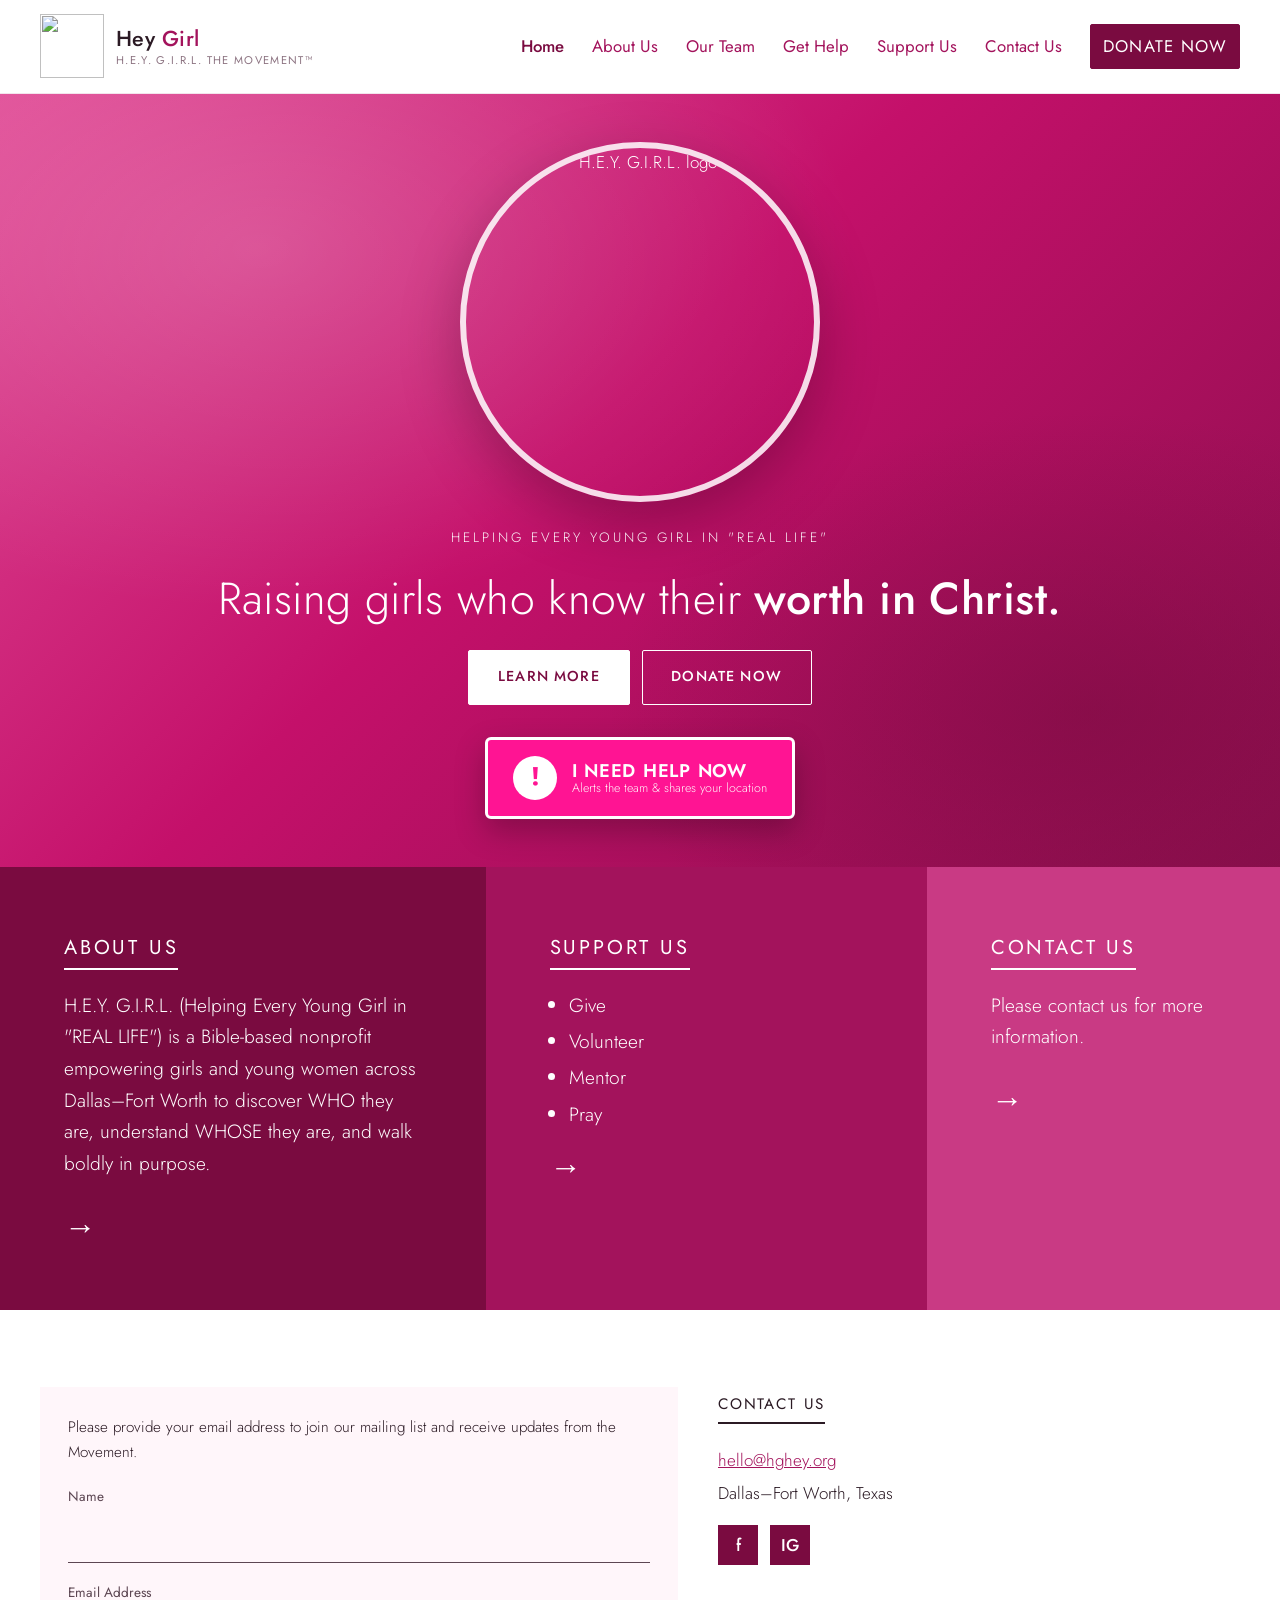
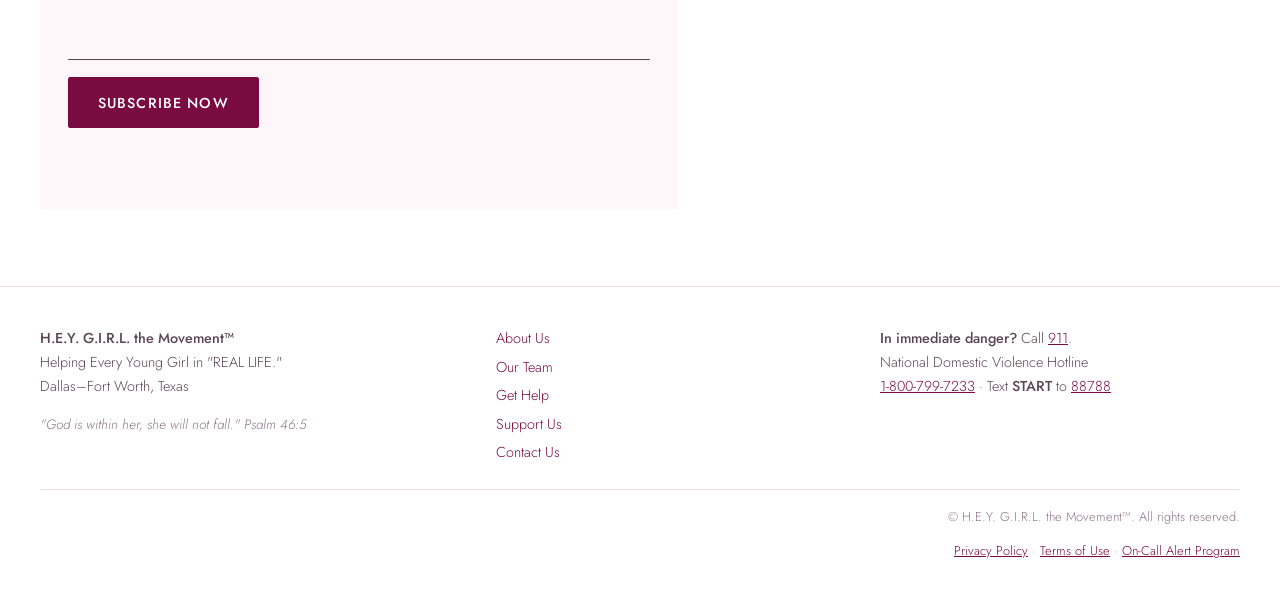
==== index.html @ 1fd0060d "Add Privacy, Terms, and On-Call Alert Program pages for 10DLC compliance Telnyx compliance rejected " ====
<!DOCTYPE html>
<html lang="en">
<head>
  <meta charset="UTF-8">
  <meta name="viewport" content="width=device-width, initial-scale=1.0">
  <title>Hey Girl | H.E.Y. G.I.R.L. the Movement | Dallas–Fort Worth, TX</title>
  <meta name="description" content="Helping Every Young Girl in REAL LIFE. A Bible-based nonprofit empowering girls and young women across Dallas–Fort Worth through faith-based mentorship.">
  <link rel="canonical" href="https://hghey.org">
  <meta name="theme-color" content="#a3135c">
  <meta property="og:type" content="website">
  <meta property="og:title" content="Hey Girl | H.E.Y. G.I.R.L. the Movement | Dallas–Fort Worth, TX">
  <meta property="og:description" content="Helping Every Young Girl in REAL LIFE. A Bible-based nonprofit empowering girls and young women across Dallas–Fort Worth through faith-based mentorship.">
  <meta property="og:url" content="https://hghey.org">
  <meta property="og:image" content="https://hghey.org/assets/img/og-image.jpg">
  <link rel="manifest" href="/manifest.webmanifest">
  <meta name="apple-mobile-web-app-capable" content="yes">
  <meta name="apple-mobile-web-app-status-bar-style" content="default">
  <meta name="apple-mobile-web-app-title" content="Hey Girl">
  <meta name="mobile-web-app-capable" content="yes">
  <link rel="icon" href="/assets/img/favicon.svg" type="image/svg+xml">
  <link rel="icon" href="/assets/img/favicon.png" type="image/png" sizes="64x64">
  <link rel="apple-touch-icon" href="/assets/img/apple-touch-icon.png">
  <link rel="preconnect" href="https://fonts.googleapis.com">
  <link rel="preconnect" href="https://fonts.gstatic.com" crossorigin>
  <link href="https://fonts.googleapis.com/css2?family=Jost:wght@300;400;500;600&display=swap" rel="stylesheet">
  <link rel="stylesheet" href="/assets/css/styles.css?v=9b85350">
</head>
<body>
  <a class="skip-link" href="#main">Skip to main content</a>

  <header class="site-header">
    <div class="container site-header__inner">
      <a href="/" class="brand" aria-label="Hey Girl home">
        <img src="/assets/img/logo-sm.jpg" alt="" class="brand__logo" width="64" height="64">
        <span class="brand__name">Hey <em>Girl</em><span class="brand__sub">H.E.Y. G.I.R.L. the Movement&trade;</span></span>
      </a>
      <button class="nav-toggle" type="button" aria-expanded="false" aria-controls="site-nav" aria-label="Open menu">
        <span></span><span></span><span></span>
      </button>
      <nav id="site-nav" class="site-nav" aria-label="Primary">
        <ul>
          <li><a href="/" aria-current="page">Home</a></li>
          <li><a href="/about">About Us</a></li>
          <li><a href="/team">Our Team</a></li>
          <li><a href="/get-help">Get Help</a></li>
          <li><a href="/support">Support Us</a></li>
          <li><a href="/contact">Contact Us</a></li>
          <li><a href="/support#donate" class="btn btn--primary">Donate Now</a></li>
        </ul>
      </nav>
    </div>
  </header>

  <main id="main">

    <!-- HERO. To use a group photo: add class "hero--photo" and style="--hero-img:url('/assets/img/hero.jpg')" -->
    <section class="hero">
      <div class="container hero__inner">
        <img class="hero__logo" src="/assets/img/logo.jpg" alt="H.E.Y. G.I.R.L. logo" width="1000" height="1000" fetchpriority="high">
        <p class="hero__tag">Helping Every Young Girl in "Real Life"</p>
        <h1>Raising girls who know their <strong>worth in Christ.</strong></h1>
        <div class="hero__actions">
          <a href="/about" class="btn btn--light">Learn More</a>
          <a href="/support#donate" class="btn btn--outline btn--outline-light">Donate Now</a>
        </div>
        <button id="panic-btn" class="panic-btn" type="button">
          <span class="panic-btn__icon" aria-hidden="true">!</span>
          <span class="panic-btn__text">I Need Help Now<small>Alerts the team &amp; shares your location</small></span>
        </button>
      </div>
    </section>

    <!-- THREE-COLUMN BAND -->
    <section class="tri" aria-label="Overview">
      <div class="tri__col">
        <a class="label" href="/about">About Us</a>
        <p>H.E.Y. G.I.R.L. (Helping Every Young Girl in "REAL LIFE") is a Bible-based nonprofit empowering girls and young women across Dallas&ndash;Fort Worth to discover WHO they are, understand WHOSE they are, and walk boldly in purpose.</p>
        <a class="arrow" href="/about" aria-label="Read about us">&rarr;</a>
      </div>
      <div class="tri__col">
        <a class="label" href="/support">Support Us</a>
        <ul>
          <li>Give</li>
          <li>Volunteer</li>
          <li>Mentor</li>
          <li>Pray</li>
        </ul>
        <a class="arrow" href="/support" aria-label="Ways to support">&rarr;</a>
      </div>
      <div class="tri__col">
        <a class="label" href="/contact">Contact Us</a>
        <p>Please contact us for more information.</p>
        <a class="arrow" href="/contact" aria-label="Contact us">&rarr;</a>
      </div>
    </section>

    <!-- NEWSLETTER + CONTACT -->
    <section class="section">
      <div class="container newsletter">
        <!-- TODO: wire to Mailchimp / Formspree -->
        <form class="news-form" id="newsletter-form" action="#" method="post" novalidate>
          <p>Please provide your email address to join our mailing list and receive updates from the Movement.</p>
          <div class="field"><label for="nl-name">Name</label><input id="nl-name" name="name" type="text" autocomplete="off" required></div>
          <div class="field"><label for="nl-email">Email Address</label><input id="nl-email" name="email" type="email" autocomplete="off" required></div>
          <button class="btn btn--primary" type="submit">Subscribe Now</button>
          <p class="form-status" role="status" aria-live="polite"></p>
        </form>
        <address class="contact-block">
          <span class="label">Contact Us</span><br>
          <a href="mailto:hello@hghey.org">hello@hghey.org</a><br>
          <!-- TODO: PO Box -->
          Dallas&ndash;Fort Worth, Texas
          <div class="social">
            <!-- TODO: real social links -->
            <a href="#" aria-label="Facebook">f</a>
            <a href="#" aria-label="Instagram">IG</a>
          </div>
        </address>
      </div>
    </section>

    <!-- PANIC MODAL -->
    <div id="panic-modal" class="panic-modal" role="dialog" aria-modal="true" aria-labelledby="panic-title" hidden>
      <div class="panic-sheet">
        <div data-step="confirm">
          <h2 id="panic-title" class="panic-sheet__title">Send an emergency alert?</h2>
          <p class="panic-sheet__danger"><strong>In immediate danger?</strong> <a class="btn btn--danger" href="tel:911">Call 911</a></p>
          <p>This sends your location to the H.E.Y. G.I.R.L. on-call team right now.</p>
          <p id="panic-loc" class="panic-sheet__loc" aria-live="polite">Getting your location…</p>
          <div class="field"><label for="panic-name">Your name or nickname (optional)</label><input id="panic-name" type="text" autocomplete="off" maxlength="60"></div>
          <div class="field"><label for="panic-phone">A number the team can call or text (optional)</label><input id="panic-phone" type="tel" autocomplete="off" maxlength="30"></div>
          <div class="field"><label for="panic-note">Anything the team should know (optional)</label><input id="panic-note" type="text" autocomplete="off" maxlength="300" placeholder="e.g. apartment 4B, he is here now"></div>
          <input id="panic-website" type="text" name="website" tabindex="-1" autocomplete="off" class="panic-hp" aria-hidden="true">
          <div class="panic-sheet__actions">
            <button id="panic-send" class="btn panic-send" type="button">Send Alert Now</button>
            <button id="panic-cancel" class="btn btn--outline" type="button">Cancel</button>
          </div>
        </div>
        <div data-step="sending" hidden>
          <h2 class="panic-sheet__title">Sending…</h2>
          <p>Hold on. If this takes more than a few seconds, call 911.</p>
          <a class="btn btn--danger" href="tel:911">Call 911</a>
        </div>
        <div data-step="sent" hidden>
          <h2 class="panic-sheet__title">Alert sent.</h2>
          <p>The team has your alert <span id="panic-id" class="panic-sheet__id"></span> and is being notified now.</p>
          <p><strong>If you are in immediate danger, call 911.</strong> Stay somewhere safe if you can. The team will contact you at the number you gave.</p>
          <div class="panic-sheet__actions">
            <a class="btn btn--danger" href="tel:911">Call 911</a>
            <button class="btn btn--outline" type="button" id="panic-exit">Leave this site</button>
            <button class="btn btn--outline" type="button" data-close>Close</button>
          </div>
        </div>
        <div data-step="failed" hidden>
          <h2 class="panic-sheet__title">Alert not sent.</h2>
          <p id="panic-fail"></p>
          <p>National Domestic Violence Hotline: <a href="tel:18007997233">1-800-799-7233</a> · Text <strong>START</strong> to <a href="sms:88788?body=START">88788</a></p>
          <div class="panic-sheet__actions">
            <a class="btn btn--danger" href="tel:911">Call 911</a>
            <button class="btn btn--outline" type="button" data-close>Close</button>
          </div>
        </div>
      </div>
    </div>

  </main>

  <!-- INSTALL BANNER (shown by main.js when installable and not dismissed) -->
  <div id="install-banner" class="install-banner" hidden>
    <img src="/assets/img/icon-192.png" alt="" width="40" height="40">
    <div class="install-banner__text"><strong>Add Hey Girl to your home screen</strong><span id="install-hint">One tap to help, even when you can't search.</span></div>
    <button id="install-btn" class="btn btn--primary btn--sm" type="button">Install</button>
    <button id="install-dismiss" class="install-banner__x" type="button" aria-label="Dismiss">✕</button>
  </div>

  <footer class="site-footer">
    <div class="container site-footer__inner">
      <div>
        <p><strong>H.E.Y. G.I.R.L. the Movement&trade;</strong><br>Helping Every Young Girl in "REAL LIFE."<br>Dallas&ndash;Fort Worth, Texas</p>
        <p class="fineprint"><em>"God is within her, she will not fall." Psalm 46:5</em></p>
      </div>
      <nav aria-label="Footer">
        <ul>
          <li><a href="/about">About Us</a></li>
          <li><a href="/team">Our Team</a></li>
          <li><a href="/get-help">Get Help</a></li>
          <li><a href="/support">Support Us</a></li>
          <li><a href="/contact">Contact Us</a></li>
        </ul>
      </nav>
      <div>
        <p><strong>In immediate danger?</strong> Call <a href="tel:911">911</a>.<br>
        National Domestic Violence Hotline<br><a href="tel:18007997233">1-800-799-7233</a> &middot; Text <strong>START</strong> to <a href="sms:88788?body=START">88788</a></p>
      </div>
    </div>
    <div class="container site-footer__legal">
      <p>&copy; <span id="year"></span> H.E.Y. G.I.R.L. the Movement&trade;. All rights reserved.</p>
      <p><a href="/privacy">Privacy Policy</a> &middot; <a href="/terms">Terms of Use</a> &middot; <a href="/sms-alerts">On-Call Alert Program</a></p>
    </div>
  </footer>

  <script src="/assets/js/panic.js?v=9b85350" defer></script>
  <script src="/assets/js/main.js?v=9b85350" defer></script>
</body>
</html>
---- assets/css/styles.css ----
/* =========================================================
   Hey Girl — H.E.Y. G.I.R.L. the Movement
   Multi-page, light, airy. Pink palette.
   ========================================================= */

:root {
  --pink-900: #7a0b40;   /* deepest band / footer */
  --pink-700: #a3135c;   /* mid band / buttons */
  --pink-500: #c93a84;   /* light band / accents */
  --pink-300: #e68ab8;
  --pink-100: #fbe7f1;
  --pink-50:  #fff6fa;
  --teal-500: #1aa3b5;
  --gold-500: #d9a21b;
  --ink: #2b1a24;
  --ink-soft: #5c4652;
  --muted: #8d7482;
  --line: #efd6e3;
  --danger: #c62828;
  --white: #ffffff;
  --container: 1200px;
  --font: 'Jost', 'Avenir Next', 'Helvetica Neue', Arial, sans-serif;
}

*, *::before, *::after { box-sizing: border-box; }
[hidden] { display: none !important; }
html { scroll-behavior: smooth; }
body { margin: 0; font-family: var(--font); font-weight: 300; color: var(--ink); background: #fff; line-height: 1.65; font-size: 17px; -webkit-font-smoothing: antialiased; }
img { max-width: 100%; height: auto; display: block; }
a { color: var(--pink-700); }
h1, h2, h3, h4 { font-weight: 400; line-height: 1.2; margin: 0 0 0.6em; letter-spacing: 0.01em; }
h1 { font-size: clamp(2rem, 4.5vw, 3.2rem); }
h2 { font-size: clamp(1.6rem, 3vw, 2.3rem); }
h3 { font-size: 1.25rem; font-weight: 500; }
p { margin: 0 0 1em; }
strong { font-weight: 500; }
.container { width: min(100% - 2.5rem, var(--container)); margin-inline: auto; }

/* Uppercase underlined section labels (reference style) */
.label {
  display: inline-block; text-transform: uppercase; letter-spacing: 0.14em; font-weight: 400; color: var(--pink-900); text-decoration: none;
  font-size: 1.25rem; padding-bottom: 0.25rem; border-bottom: 2px solid currentColor; margin-bottom: 1.25rem;
}
.center { text-align: center; }
.center .section__intro { margin-inline: auto; }
.mt { margin-top: 1.5rem; }
.eyebrow { text-transform: uppercase; letter-spacing: 0.16em; font-size: 0.8rem; font-weight: 500; color: var(--pink-500); margin-bottom: 0.75rem; }
.arrow { display: inline-block; font-size: 2rem; line-height: 1; text-decoration: none; color: inherit; margin-top: 0.75rem; transition: transform 0.2s; }
.arrow:hover { transform: translateX(6px); color: inherit; }

/* ---------- Skip link ---------- */
.skip-link { position: absolute; left: -999px; top: 0; background: var(--pink-900); color: #fff; padding: 0.6rem 1rem; z-index: 1000; }
.skip-link:focus { left: 1rem; top: 1rem; }


/* ---------- Header ---------- */
.site-header { background: #fff; position: sticky; top: 0; z-index: 900; border-bottom: 1px solid #f3e4ec; }
.site-header__inner { display: flex; align-items: center; justify-content: space-between; gap: 1.5rem; padding: 0.9rem 0; }
.brand { display: flex; align-items: center; gap: 0.75rem; text-decoration: none; color: var(--ink); }
.brand__logo { width: 64px; height: 64px; object-fit: cover; }
.brand__name { font-weight: 500; font-size: 1.35rem; letter-spacing: 0.02em; margin: 0; line-height: 1.1; }
.brand__name em { font-style: normal; color: var(--pink-700); }
.brand__sub { display: block; font-size: 0.7rem; letter-spacing: 0.12em; text-transform: uppercase; color: var(--muted); font-weight: 400; margin-top: 0.2rem; }

.nav-toggle { display: inline-flex; flex-direction: column; gap: 5px; background: none; border: 0; padding: 0.5rem; cursor: pointer; }
.nav-toggle span { width: 26px; height: 2px; background: var(--ink); transition: 0.2s; }
.nav-toggle[aria-expanded="true"] span:nth-child(1) { transform: translateY(7px) rotate(45deg); }
.nav-toggle[aria-expanded="true"] span:nth-child(2) { opacity: 0; }
.nav-toggle[aria-expanded="true"] span:nth-child(3) { transform: translateY(-7px) rotate(-45deg); }

.site-nav { display: none; position: absolute; left: 0; right: 0; top: 100%; background: #fff; border-bottom: 1px solid var(--line); }
.site-nav.is-open { display: block; }
.site-nav ul { list-style: none; margin: 0; padding: 1rem 1.25rem 1.25rem; display: flex; flex-direction: column; gap: 0.25rem; }
.site-nav a { display: block; padding: 0.65rem 0.5rem; text-decoration: none; color: var(--pink-700); font-weight: 400; font-size: 1.05rem; }
.site-nav a[aria-current="page"] { color: var(--pink-900); font-weight: 500; }
.site-nav .btn { margin-top: 0.5rem; text-align: center; }

@media (min-width: 1024px) {
  .nav-toggle { display: none; }
  .site-nav { display: block; position: static; border: 0; }
  .site-nav ul { flex-direction: row; align-items: center; gap: 0.25rem; padding: 0; }
  .site-nav a { padding: 0.5rem 0.75rem; font-size: 1.05rem; }
  .site-nav .btn { margin: 0 0 0 0.75rem; }
}

/* ---------- Buttons (rectangular, reference style) ---------- */
.btn {
  display: inline-flex; align-items: center; justify-content: center;
  padding: 0.9rem 1.8rem; border-radius: 2px; font-weight: 500; letter-spacing: 0.08em; text-transform: uppercase; font-size: 0.9rem;
  text-decoration: none; border: 1px solid transparent; cursor: pointer; font-family: inherit; transition: background 0.15s, color 0.15s;
}
.btn--primary { background: var(--pink-900); color: #fff !important; border-color: var(--pink-900); }
.btn--primary:hover { background: var(--pink-700); border-color: var(--pink-700); }
.btn--outline { background: transparent; color: var(--pink-900); border-color: var(--pink-900); }
.btn--outline:hover { background: var(--pink-100); }
.btn--light { background: #fff; color: var(--pink-900) !important; border-color: #fff; }
.btn--light:hover { background: var(--pink-100); }
.btn--outline-light { color: #fff !important; border-color: #fff; }
.btn--outline-light:hover { background: rgba(255,255,255,0.15); }
.btn--danger { background: var(--danger); color: #fff !important; border-color: var(--danger); }
.btn--sm { padding: 0.6rem 1.2rem; font-size: 0.8rem; }

/* ---------- Hero (home) ---------- */
.hero {
  position: relative; min-height: clamp(420px, 62vh, 760px); display: grid; place-items: center; text-align: center; color: #fff; overflow: hidden;
  background:
    radial-gradient(1000px 600px at 20% 20%, rgba(255,255,255,0.18), transparent 60%),
    radial-gradient(800px 500px at 85% 80%, rgba(122,11,64,0.55), transparent 60%),
    linear-gradient(135deg, #e04a95 0%, #c4106a 45%, #8a0f4d 100%);
}
/* To use a photo instead: add class "hero--photo" and set --hero-img on the element. */
.hero--photo { background-image: linear-gradient(rgba(122,11,64,0.35), rgba(122,11,64,0.55)), var(--hero-img); background-size: cover; background-position: center; }
.hero__inner { padding: 3rem 0; display: grid; gap: 1.5rem; justify-items: center; }
.hero__logo { width: min(360px, 70vw); border-radius: 50%; box-shadow: 0 20px 60px rgba(0,0,0,0.25); border: 6px solid rgba(255,255,255,0.85); }
.hero h1 { color: #fff; font-weight: 300; font-size: clamp(1.7rem, 3.6vw, 2.8rem); margin: 0; }
.hero h1 strong { font-weight: 500; }
.hero__tag { text-transform: uppercase; letter-spacing: 0.22em; font-size: 0.85rem; margin: 0; opacity: 0.95; }
.hero__actions { display: flex; flex-wrap: wrap; gap: 0.75rem; justify-content: center; }

/* ---------- Panic button + modal ---------- */
.panic-btn {
  display: inline-flex; align-items: center; gap: 0.9rem; margin-top: 0.5rem;
  padding: 1rem 1.6rem; border: 3px solid #fff; border-radius: 6px; cursor: pointer; font: inherit; text-align: left;
  background: #ff1493; color: #fff; box-shadow: 0 0 0 0 rgba(255,20,147,0.7), 0 12px 30px rgba(0,0,0,0.25);
  animation: panic-pulse 2s infinite;
}
.panic-btn:hover, .panic-btn:focus-visible { background: #ff33a1; outline: 3px solid #fff; outline-offset: 3px; }
.panic-btn__icon { display: grid; place-items: center; width: 44px; height: 44px; border-radius: 50%; background: #fff; color: #ff1493; font-weight: 700; font-size: 1.6rem; flex: none; }
.panic-btn__text { display: grid; font-weight: 600; font-size: 1.15rem; letter-spacing: 0.04em; text-transform: uppercase; line-height: 1.15; }
.panic-btn__text small { font-weight: 300; font-size: 0.78rem; text-transform: none; letter-spacing: 0; opacity: 0.95; }
@keyframes panic-pulse { 0% { box-shadow: 0 0 0 0 rgba(255,20,147,0.7), 0 12px 30px rgba(0,0,0,0.25); } 70% { box-shadow: 0 0 0 18px rgba(255,20,147,0), 0 12px 30px rgba(0,0,0,0.25); } 100% { box-shadow: 0 0 0 0 rgba(255,20,147,0), 0 12px 30px rgba(0,0,0,0.25); } }
@media (prefers-reduced-motion: reduce) { .panic-btn { animation: none; } }

.panic-modal { position: fixed; inset: 0; z-index: 3000; background: rgba(43,26,36,0.75); display: grid; place-items: end center; padding: 0; }
.panic-modal[hidden] { display: none; }
.panic-sheet { width: 100%; max-width: 560px; max-height: 92vh; overflow: auto; background: #fff; padding: 1.5rem 1.25rem 2rem; border-radius: 16px 16px 0 0; box-shadow: 0 -10px 40px rgba(0,0,0,0.3); }
@media (min-width: 640px) { .panic-modal { place-items: center; padding: 1rem; } .panic-sheet { border-radius: 12px; padding: 2rem; } }
.panic-sheet__title { font-size: 1.5rem; font-weight: 500; margin-bottom: 0.75rem; }
.panic-sheet__danger { display: flex; align-items: center; gap: 1rem; flex-wrap: wrap; background: #fff0f0; border-left: 4px solid var(--danger); padding: 0.75rem 1rem; }
.panic-sheet__loc { font-size: 0.9rem; color: var(--pink-900); background: var(--pink-50); padding: 0.6rem 0.8rem; }
.panic-sheet .field { margin-bottom: 0.8rem; }
.panic-sheet__actions { display: flex; flex-wrap: wrap; gap: 0.75rem; margin-top: 1.25rem; }
.panic-send { background: #ff1493; color: #fff !important; border-color: #ff1493; font-size: 1.05rem; padding: 1rem 1.8rem; }
.panic-send:hover { background: #d81179; }
.panic-send[disabled] { opacity: 0.6; cursor: wait; }
.panic-sheet__id { font-family: ui-monospace, Menlo, monospace; background: var(--pink-50); padding: 0.1rem 0.4rem; }
.panic-hp { position: absolute; left: -9999px; width: 1px; height: 1px; opacity: 0; }

/* ---------- Install banner ---------- */
.install-banner {
  position: fixed; left: 1rem; right: 1rem; bottom: 1rem; z-index: 1500;
  display: flex; align-items: center; gap: 0.75rem; padding: 0.75rem 0.9rem;
  background: #fff; border: 1px solid var(--line); box-shadow: 0 10px 30px rgba(0,0,0,0.18); border-radius: 10px;
}
.install-banner[hidden] { display: none; }
.install-banner img { border-radius: 8px; flex: none; }
.install-banner__text { display: grid; flex: 1; font-size: 0.85rem; line-height: 1.3; min-width: 0; }
.install-banner__text strong { font-weight: 500; }
.install-banner__x { background: none; border: 0; font-size: 1rem; cursor: pointer; color: var(--muted); padding: 0.25rem; }
@media (min-width: 640px) { .install-banner { left: auto; max-width: 420px; bottom: 1rem; right: 1rem; } }

/* ---------- Page title band (subpages) ---------- */
.page-band { background: linear-gradient(135deg, var(--pink-700), var(--pink-900)); color: #fff; padding: clamp(2.5rem, 6vw, 4.5rem) 0; text-align: center; }
.page-band h1 { color: #fff; text-transform: uppercase; letter-spacing: 0.14em; font-weight: 300; font-size: clamp(1.6rem, 3.5vw, 2.6rem); margin: 0; }
.page-band p { margin: 0.75rem auto 0; max-width: 60ch; opacity: 0.95; }

/* ---------- Three-column tonal band (home) ---------- */
.tri { display: grid; grid-template-columns: 1fr; color: #fff; }
.tri__col { padding: clamp(2.5rem, 5vw, 4rem) clamp(1.5rem, 5vw, 4.5rem); }
.tri__col:nth-child(1) { background: var(--pink-900); }
.tri__col:nth-child(2) { background: var(--pink-700); }
.tri__col:nth-child(3) { background: var(--pink-500); }
.tri__col .label { color: #fff; }
.tri__col p, .tri__col li { font-size: 1.2rem; font-weight: 300; }
.tri__col ul { margin: 0 0 0.5rem; padding-left: 1.2rem; }
.tri__col li { margin-bottom: 0.3rem; }
.tri__col a:not(.arrow) { color: #fff; }
@media (min-width: 900px) { .tri { grid-template-columns: 1.1fr 1fr 0.8fr; } }

/* ---------- Sections ---------- */
.section { padding: clamp(3rem, 6vw, 5rem) 0; }
.section--alt { background: var(--pink-50); }
.section__intro { color: var(--ink-soft); max-width: 65ch; margin-bottom: 2rem; }
.grid { display: grid; gap: 2rem; }
@media (min-width: 768px) { .grid--2 { grid-template-columns: 1fr 1fr; align-items: start; } .grid--3 { grid-template-columns: repeat(3, 1fr); } }
@media (min-width: 768px) and (max-width: 1023px) { .grid--3 { grid-template-columns: repeat(2, 1fr); } }
.card { background: #fff; border: 1px solid var(--line); padding: 1.75rem; }
.card--tint { background: var(--pink-100); border-color: var(--pink-100); }
.card .btn { margin-top: 0.75rem; }
.card-stack { display: grid; gap: 1.25rem; }
.fineprint { font-size: 0.85rem; color: var(--muted); }

/* ---------- Newsletter + contact block (home) ---------- */
.newsletter { display: grid; gap: 2.5rem; align-items: start; }
@media (min-width: 900px) { .newsletter { grid-template-columns: 1.1fr 0.9fr; } }
.news-form { background: var(--pink-50); padding: 1.75rem; }
.news-form p { font-size: 0.95rem; margin-bottom: 1.25rem; }
.field { margin-bottom: 1.1rem; }
.field label { display: block; font-size: 0.85rem; font-weight: 400; margin-bottom: 0.3rem; color: var(--ink-soft); }
.field input, .field select, .field textarea {
  width: 100%; padding: 0.7rem 0.1rem; border: 0; border-bottom: 1px solid var(--ink-soft); background: transparent; font: inherit; font-weight: 300; color: var(--ink);
}
.field input:focus, .field select:focus, .field textarea:focus { outline: none; border-bottom: 2px solid var(--pink-700); }
.form-status { margin: 0.75rem 0 0; font-size: 0.9rem; color: var(--pink-700); min-height: 1.4em; }
.contact-block { font-style: normal; line-height: 1.9; }
.contact-block .label { font-size: 0.95rem; letter-spacing: 0.12em; color: var(--ink); }
.social { display: flex; gap: 0.75rem; margin-top: 1rem; }
.social a { display: inline-grid; place-items: center; width: 40px; height: 40px; background: var(--pink-900); color: #fff; text-decoration: none; font-weight: 500; }

/* ---------- Pillars / scripture / affirmation ---------- */
.pillars { list-style: none; padding: 0; margin: 0 0 1rem; display: flex; flex-wrap: wrap; gap: 0.5rem; }
.pillar { display: inline-block; padding: 0.35rem 0.9rem; font-size: 0.78rem; font-weight: 500; text-transform: uppercase; letter-spacing: 0.1em; border: 1px solid; }
.pillar--pink { color: var(--pink-700); border-color: var(--pink-700); }
.pillar--teal { color: var(--teal-500); border-color: var(--teal-500); }
.pillar--gold { color: #9a7110; border-color: var(--gold-500); }
.affirmation { font-weight: 500; font-size: 1.1rem; margin: 0; }
.affirmation .a1 { color: var(--pink-700); } .affirmation .a2 { color: var(--teal-500); } .affirmation .a3 { color: #b8860b; }
.scriptures { display: grid; gap: 1rem; margin-top: 1.5rem; }
.scripture { margin: 0; padding: 1rem 1.25rem; border-left: 3px solid var(--pink-700); background: var(--pink-50); }
.scripture p { margin: 0 0 0.3rem; font-style: italic; color: var(--ink-soft); }
.scripture cite { font-style: normal; font-weight: 500; font-size: 0.85rem; color: var(--pink-900); }

/* ---------- Resources (Get Help) ---------- */
.crisis { background: var(--pink-900); color: #fff; text-align: center; padding: 0.75rem 1rem; font-size: 0.95rem; }
.crisis a { color: #ffd1e5; font-weight: 500; }
.resource { background: #fff; border: 1px solid var(--line); padding: 1.75rem; }
.resource__badge { display: inline-block; font-size: 0.72rem; font-weight: 500; text-transform: uppercase; letter-spacing: 0.1em; color: var(--pink-700); border: 1px solid var(--pink-300); padding: 0.25rem 0.6rem; margin-bottom: 0.75rem; }
.resource__list { list-style: none; padding: 0; margin: 0; }
.resource__list li { padding: 0.4rem 0; border-bottom: 1px solid var(--line); }
.resource__list li:last-child { border: 0; }
.checklist { list-style: none; padding: 0; margin: 0; display: grid; gap: 0.75rem; }
.checklist li { padding: 0.9rem 1rem 0.9rem 2.4rem; position: relative; background: var(--pink-50); }
.checklist li::before { content: "✓"; position: absolute; left: 1rem; top: 0.85rem; color: var(--pink-700); font-weight: 600; }
.callout { margin-top: 2rem; padding: 2rem; background: var(--pink-900); color: #fff; }
.callout h3 { color: #fff; }
.callout__actions { display: flex; flex-wrap: wrap; gap: 0.75rem; }

/* ---------- Team ---------- */
.team-group { margin-top: 3rem; padding-top: 2.5rem; border-top: 1px solid var(--line); }
.team-group:first-of-type { margin-top: 0; padding-top: 0; border: 0; }
.team-group__title { text-transform: uppercase; letter-spacing: 0.14em; font-weight: 400; font-size: 1.25rem; color: var(--pink-900); margin-bottom: 0.35rem; }
.team-group__intro { color: var(--ink-soft); margin-bottom: 1.75rem; max-width: 60ch; }
.leader--featured { display: grid; gap: 2rem; align-items: start; background: var(--pink-50); padding: 1.75rem; margin-bottom: 2rem; }
@media (min-width: 900px) { .leader--featured { grid-template-columns: 360px 1fr; padding: 2.25rem; } }
.leader__photo img { width: 100%; height: auto; aspect-ratio: 4 / 5; object-fit: cover; }
.leader__role { text-transform: uppercase; letter-spacing: 0.14em; font-size: 0.75rem; font-weight: 500; color: var(--pink-700); margin: 0 0 0.35rem; }
.leader__name { margin-bottom: 0.25rem; font-size: 1.6rem; font-weight: 400; }
.leader__tagline { color: var(--muted); font-size: 0.92rem; margin-bottom: 1.25rem; }
.leader__pull { font-size: 1.2rem; font-weight: 400; color: var(--pink-900); border-left: 3px solid var(--pink-700); padding-left: 1rem; }
.leader__motto { font-weight: 500; color: var(--pink-900); font-size: 1.1rem; margin: 1.25rem 0 0; }
.leader-card { background: #fff; border: 1px solid var(--line); padding: 1.25rem; }
.leader-card img { width: 100%; height: auto; aspect-ratio: 4 / 5; object-fit: cover; margin-bottom: 1rem; }
.leader-card--compact img { aspect-ratio: 1 / 1; }
.leader-card .leader__name { font-size: 1.15rem; }
.leader-card .leader__tagline { margin-bottom: 0.9rem; }
.leader-card p { font-size: 0.95rem; }
.leader__fun { background: var(--pink-50); color: var(--ink-soft); padding: 0.6rem 0.8rem; margin: 0.75rem 0 0; }
.shero-grid { display: grid; gap: 1.5rem; grid-template-columns: repeat(2, 1fr); }
@media (min-width: 600px) { .shero-grid { grid-template-columns: repeat(3, 1fr); } }
@media (min-width: 900px) { .shero-grid { grid-template-columns: repeat(4, 1fr); gap: 2rem; } }
.shero { margin: 0; text-align: center; }
.shero img { width: 100%; height: auto; aspect-ratio: 1 / 1; object-fit: cover; border-radius: 50%; border: 3px solid var(--pink-300); }
.shero figcaption { margin-top: 0.75rem; font-weight: 500; }
.shero__nick { display: block; font-weight: 400; color: var(--pink-700); font-size: 0.9rem; }
.shero__bio { display: block; margin-top: 0.6rem; font-weight: 300; font-size: 0.9rem; color: var(--ink-soft); line-height: 1.55; text-align: left; }

/* ---------- Footer ---------- */
.site-footer { border-top: 1px solid var(--line); padding: 2.5rem 0 1.5rem; font-size: 0.9rem; color: var(--ink-soft); }
.site-footer__inner { display: grid; gap: 1.5rem; }
@media (min-width: 768px) { .site-footer__inner { grid-template-columns: 1.2fr 1fr 1fr; } }
.site-footer a { color: var(--pink-900); }
.site-footer ul { list-style: none; margin: 0; padding: 0; display: grid; gap: 0.3rem; }
.site-footer ul a { text-decoration: none; }
.site-footer ul a:hover { text-decoration: underline; }
.site-footer__legal { margin-top: 1.5rem; padding-top: 1rem; border-top: 1px solid var(--line); font-size: 0.8rem; color: var(--muted); text-align: right; }

@media (prefers-reduced-motion: reduce) { html { scroll-behavior: auto; } *, *::before, *::after { transition: none !important; } }
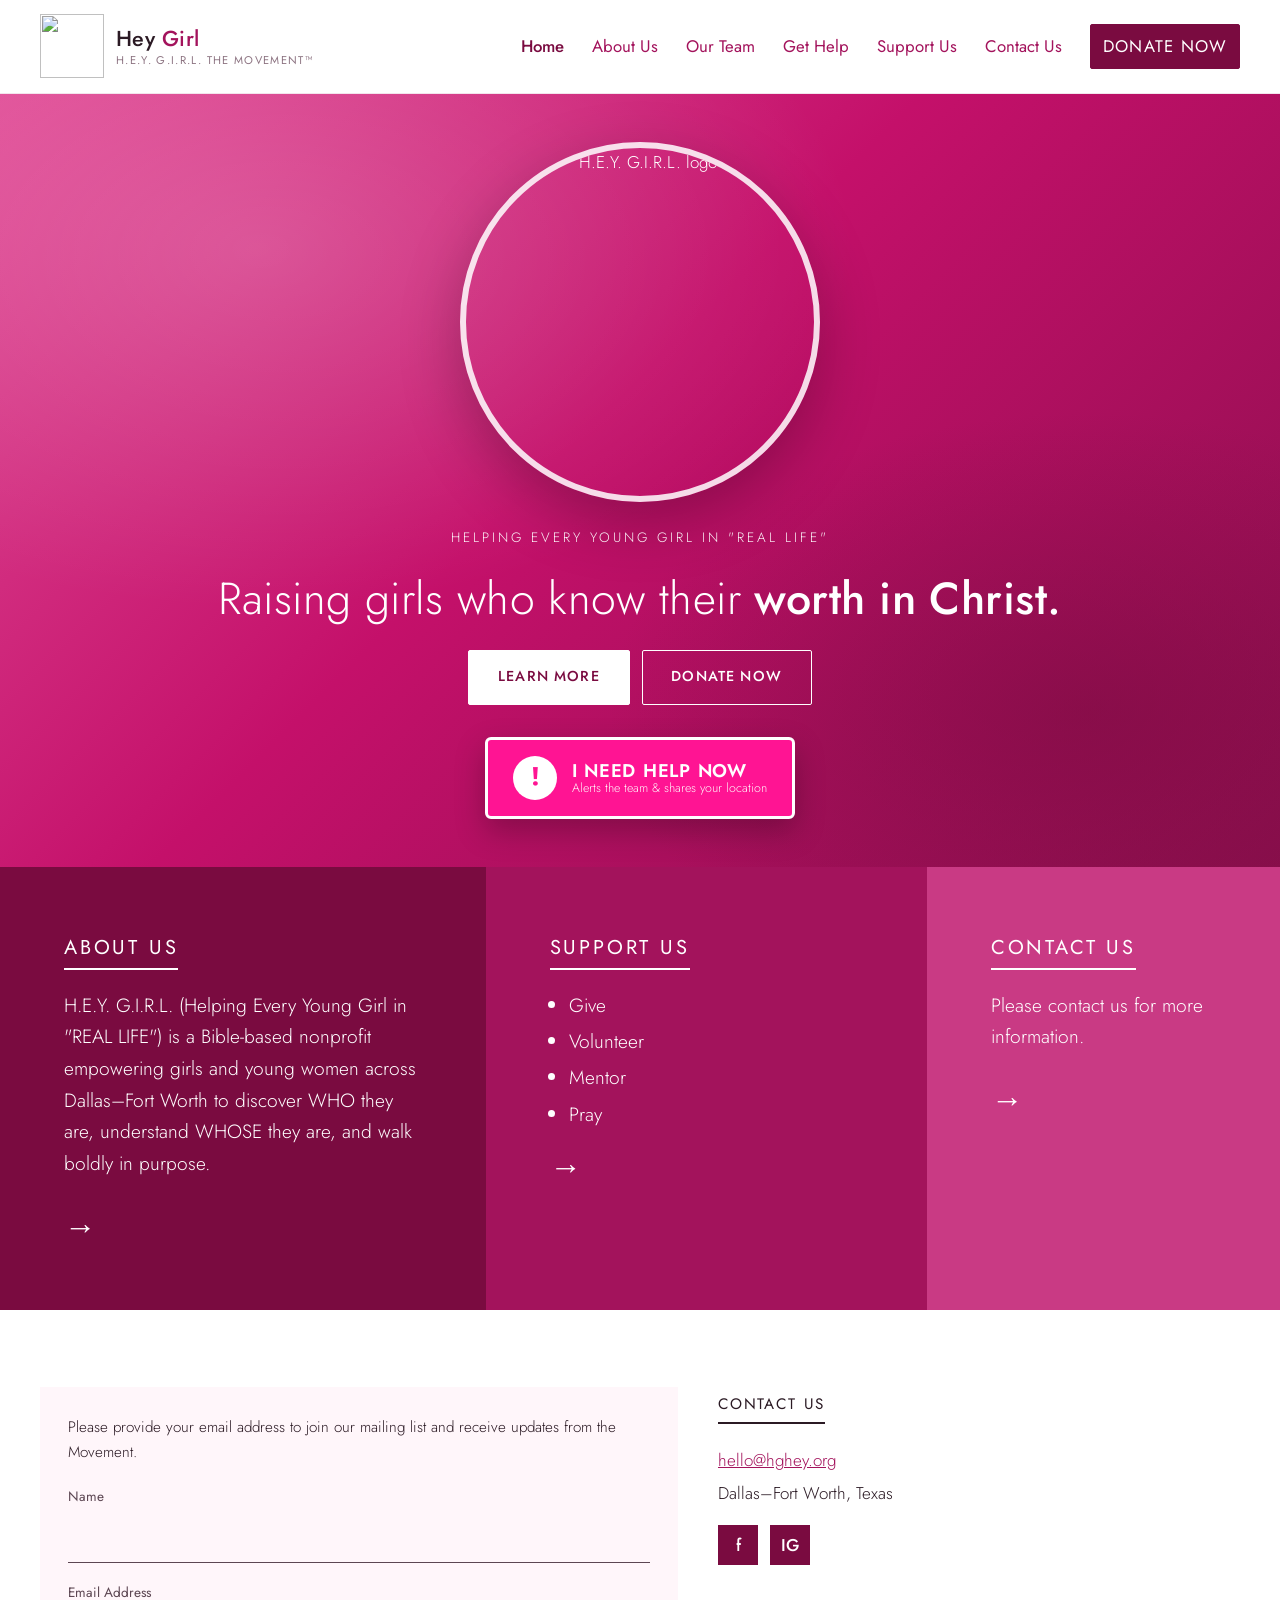
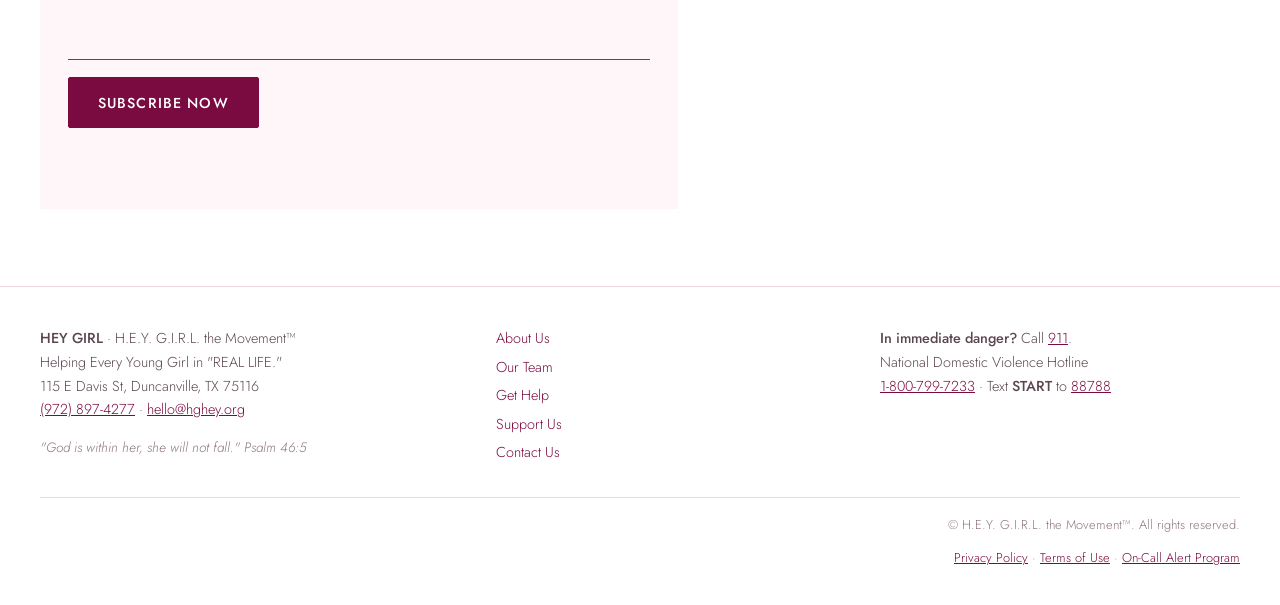
==== commit aa0a7760: "Remove public phone collection and add consent form for 10DLC review The Contact form offered "Email" ====
--- a/index.html
+++ b/index.html
@@ -128,7 +128,7 @@
           <p>This sends your location to the H.E.Y. G.I.R.L. on-call team right now.</p>
           <p id="panic-loc" class="panic-sheet__loc" aria-live="polite">Getting your location…</p>
           <div class="field"><label for="panic-name">Your name or nickname (optional)</label><input id="panic-name" type="text" autocomplete="off" maxlength="60"></div>
-          <div class="field"><label for="panic-phone">A number the team can call or text (optional)</label><input id="panic-phone" type="tel" autocomplete="off" maxlength="30"></div>
+          <div class="field"><label for="panic-phone">A number the team can call back (optional)</label><input id="panic-phone" type="tel" autocomplete="off" maxlength="30"><span class="fineprint">We will not send text messages to this number.</span></div>
           <div class="field"><label for="panic-note">Anything the team should know (optional)</label><input id="panic-note" type="text" autocomplete="off" maxlength="300" placeholder="e.g. apartment 4B, he is here now"></div>
           <input id="panic-website" type="text" name="website" tabindex="-1" autocomplete="off" class="panic-hp" aria-hidden="true">
           <div class="panic-sheet__actions">
@@ -176,7 +176,7 @@
   <footer class="site-footer">
     <div class="container site-footer__inner">
       <div>
-        <p><strong>H.E.Y. G.I.R.L. the Movement&trade;</strong><br>Helping Every Young Girl in "REAL LIFE."<br>Dallas&ndash;Fort Worth, Texas</p>
+        <p><strong>HEY GIRL</strong> &middot; H.E.Y. G.I.R.L. the Movement&trade;<br>Helping Every Young Girl in "REAL LIFE."<br>115 E Davis St, Duncanville, TX 75116<br><a href="tel:19728974277">(972) 897-4277</a> &middot; <a href="mailto:hello@hghey.org">hello@hghey.org</a></p>
         <p class="fineprint"><em>"God is within her, she will not fall." Psalm 46:5</em></p>
       </div>
       <nav aria-label="Footer">
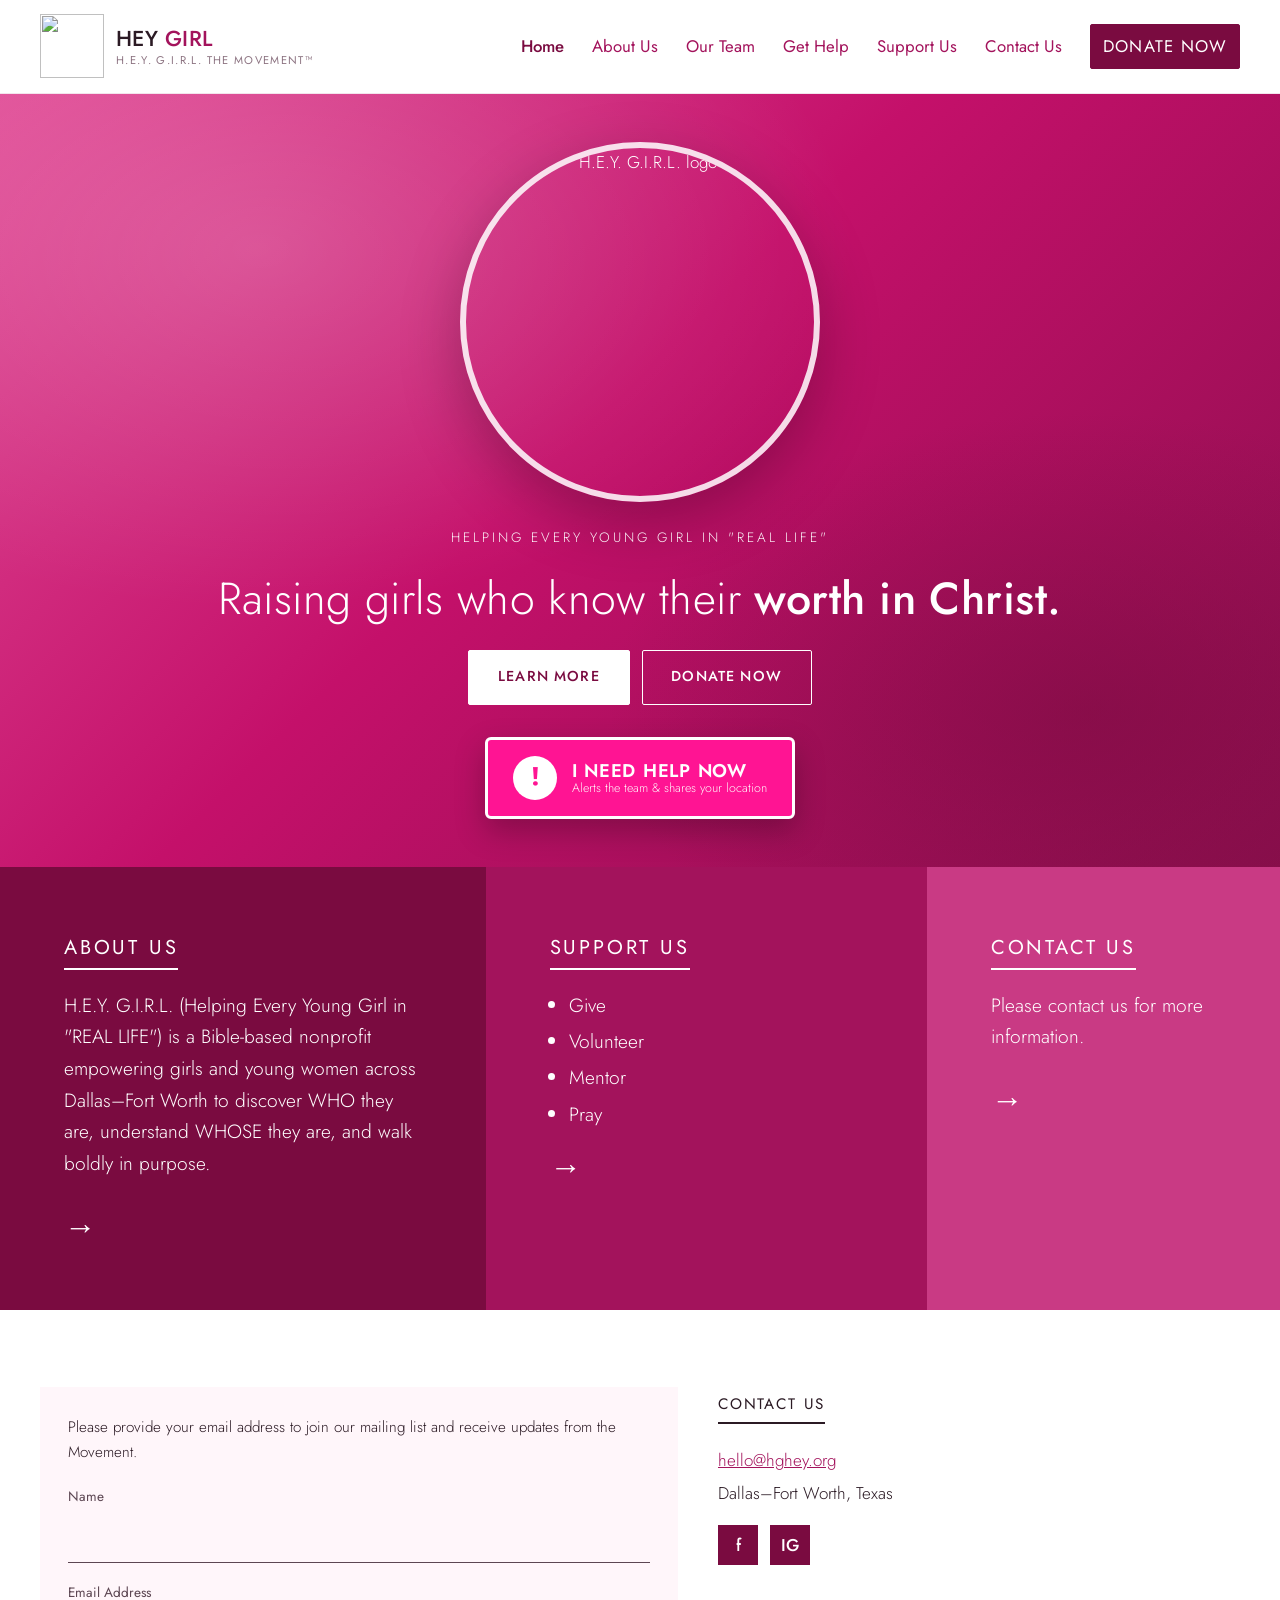
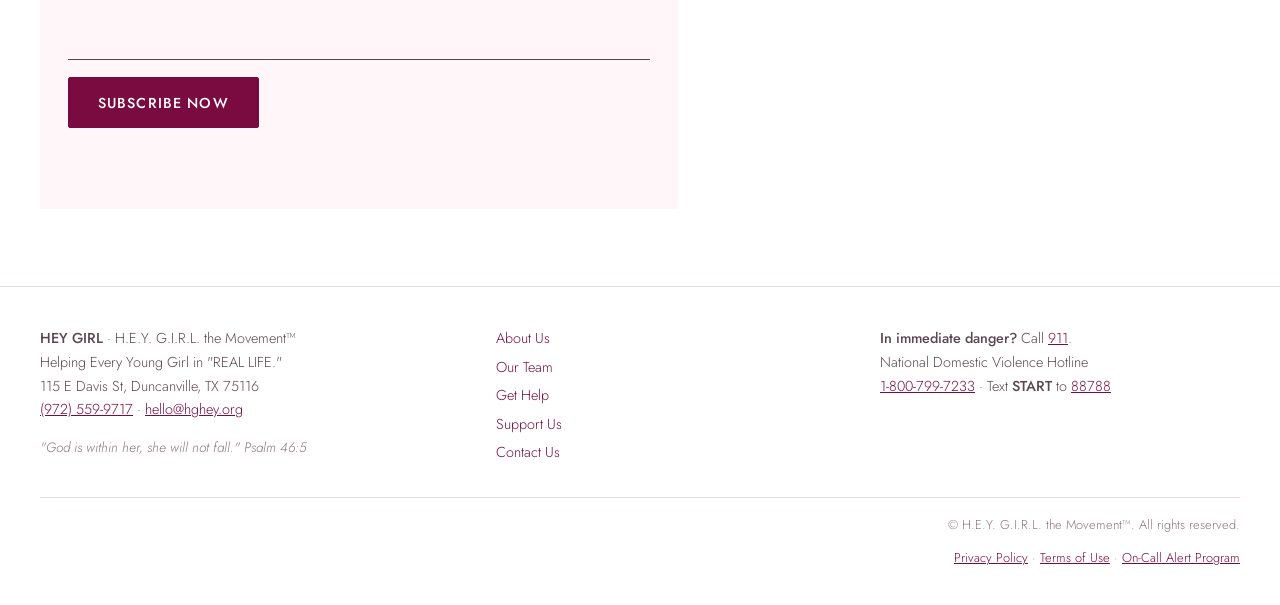
==== commit 62aa160c: "Use office number (972) 559-9717 and HEY GIRL header wordmark Co-Authored-By: Claude Fable 5.1 <nore" ====
--- a/index.html
+++ b/index.html
@@ -32,7 +32,7 @@
     <div class="container site-header__inner">
       <a href="/" class="brand" aria-label="Hey Girl home">
         <img src="/assets/img/logo-sm.jpg" alt="" class="brand__logo" width="64" height="64">
-        <span class="brand__name">Hey <em>Girl</em><span class="brand__sub">H.E.Y. G.I.R.L. the Movement&trade;</span></span>
+        <span class="brand__name">HEY <em>GIRL</em><span class="brand__sub">H.E.Y. G.I.R.L. the Movement&trade;</span></span>
       </a>
       <button class="nav-toggle" type="button" aria-expanded="false" aria-controls="site-nav" aria-label="Open menu">
         <span></span><span></span><span></span>
@@ -176,7 +176,7 @@
   <footer class="site-footer">
     <div class="container site-footer__inner">
       <div>
-        <p><strong>HEY GIRL</strong> &middot; H.E.Y. G.I.R.L. the Movement&trade;<br>Helping Every Young Girl in "REAL LIFE."<br>115 E Davis St, Duncanville, TX 75116<br><a href="tel:19728974277">(972) 897-4277</a> &middot; <a href="mailto:hello@hghey.org">hello@hghey.org</a></p>
+        <p><strong>HEY GIRL</strong> &middot; H.E.Y. G.I.R.L. the Movement&trade;<br>Helping Every Young Girl in "REAL LIFE."<br>115 E Davis St, Duncanville, TX 75116<br><a href="tel:19725599717">(972) 559-9717</a> &middot; <a href="mailto:hello@hghey.org">hello@hghey.org</a></p>
         <p class="fineprint"><em>"God is within her, she will not fall." Psalm 46:5</em></p>
       </div>
       <nav aria-label="Footer">
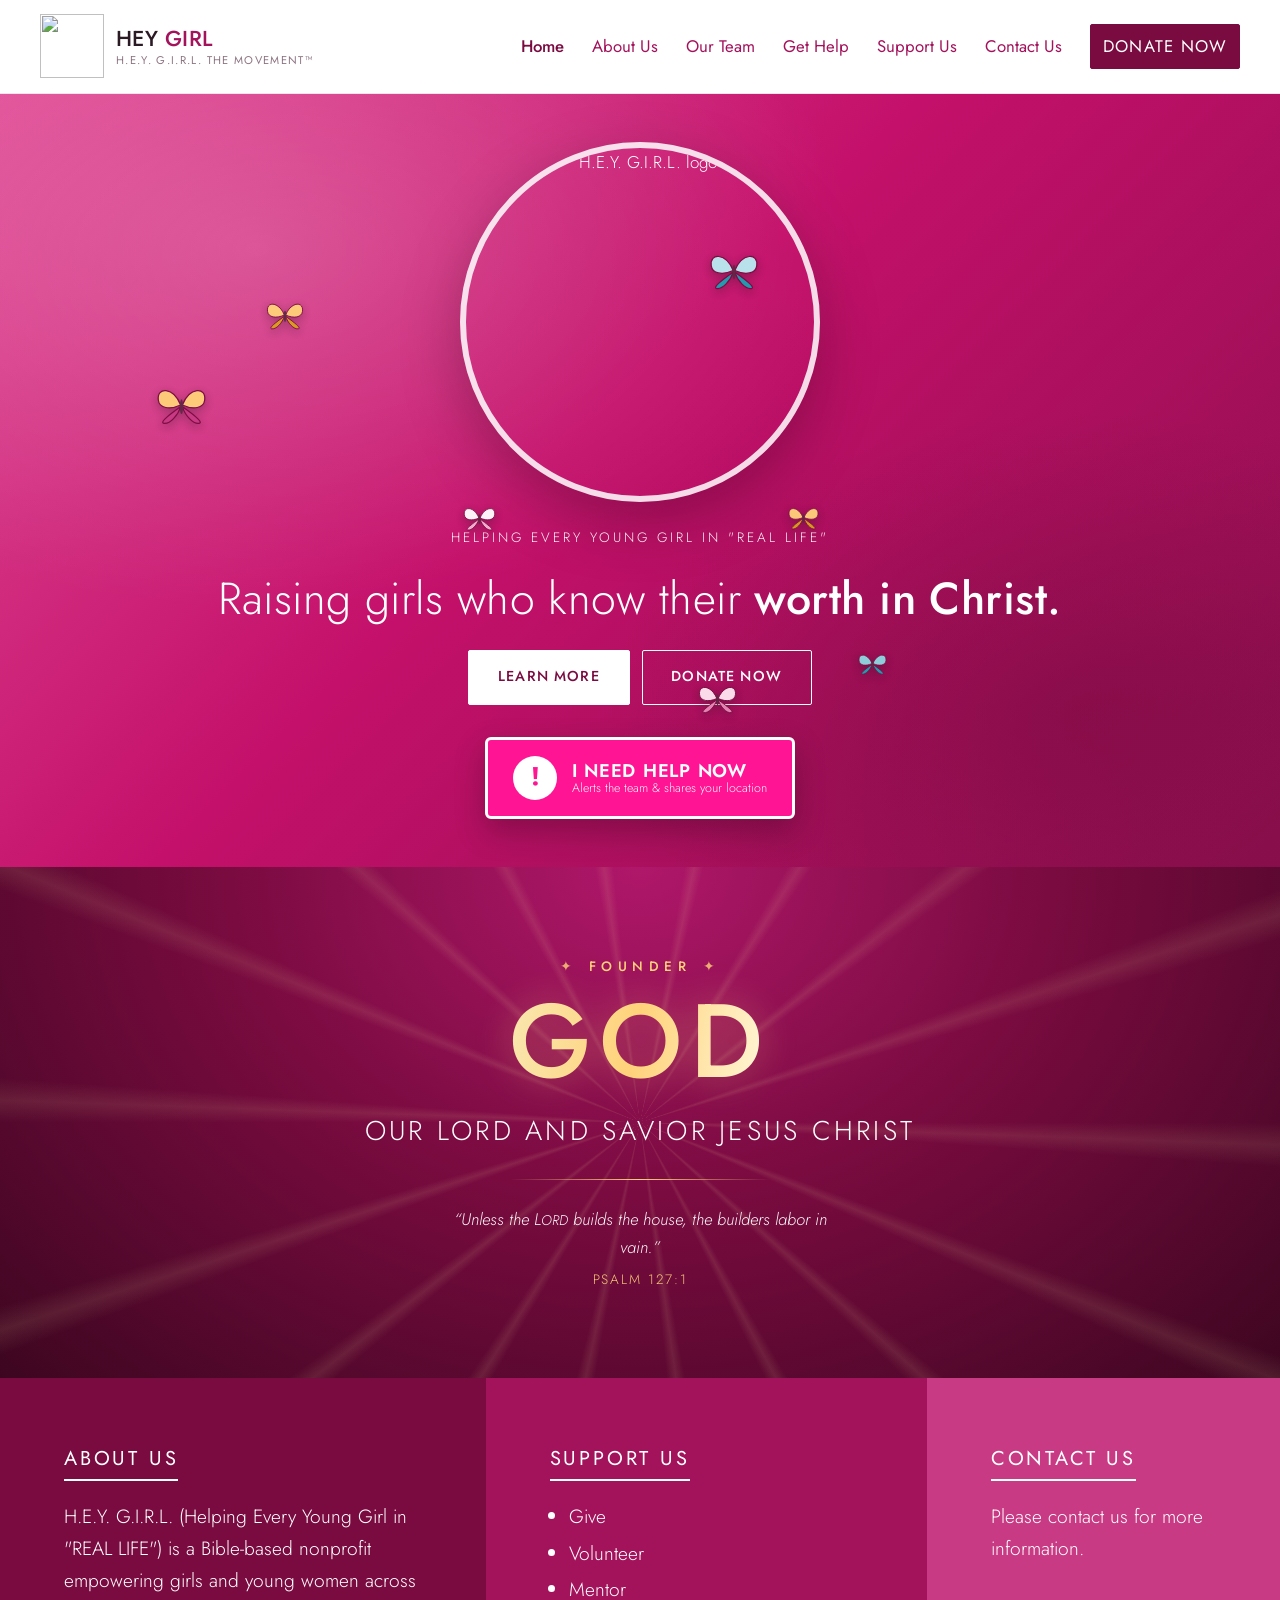
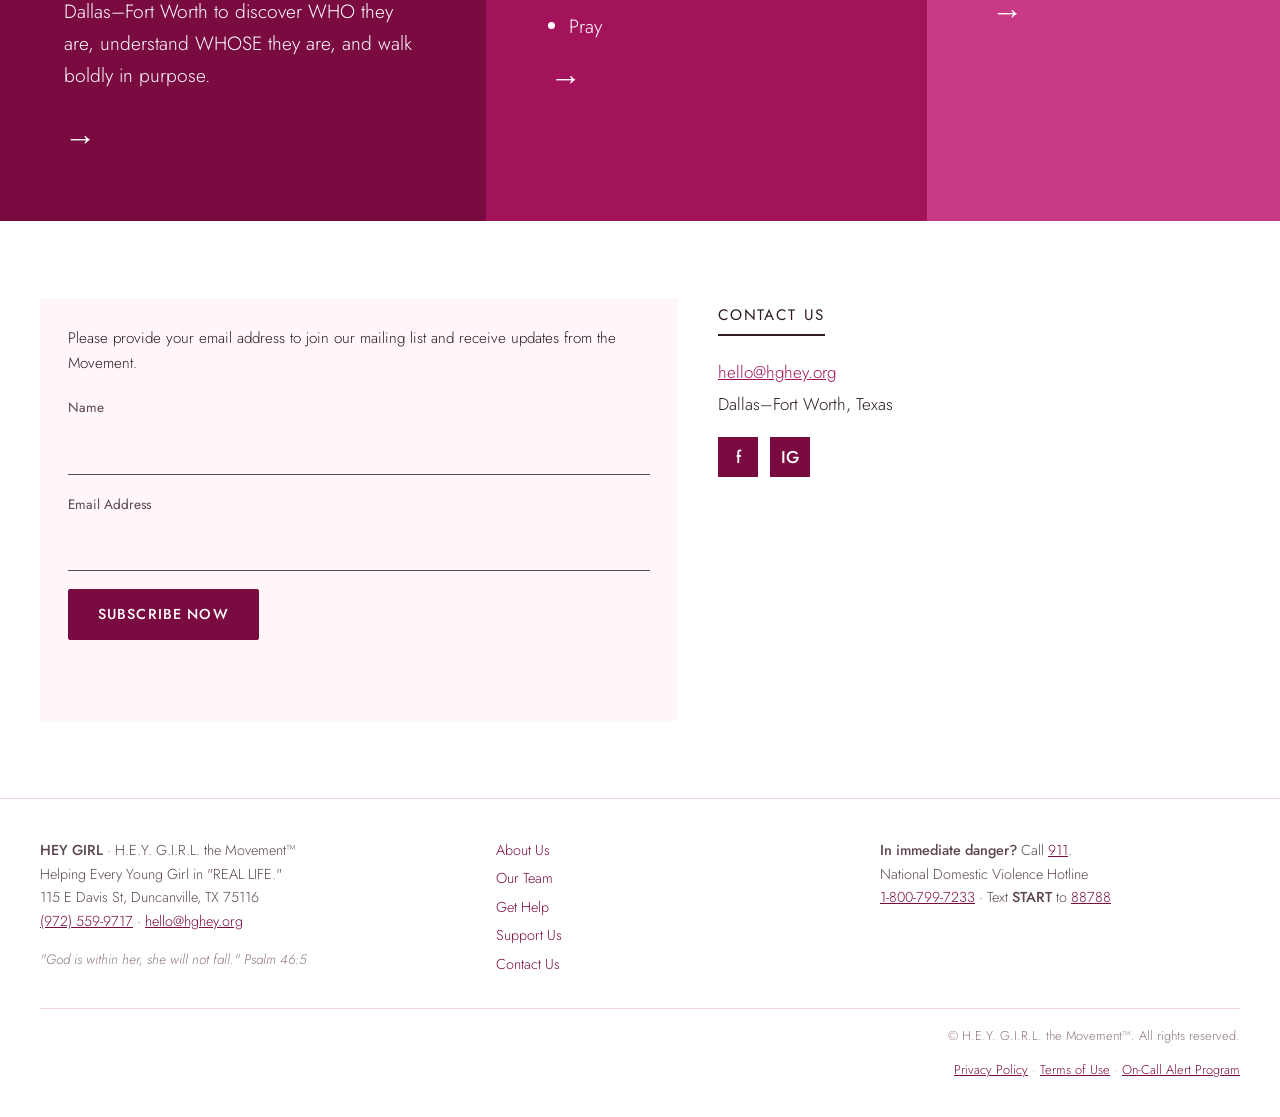
==== commit d451d344: "Add Founder band, flying butterflies, and fix CSP-blocked inline styles Home page gets a "Founder: G" ====
--- a/index.html
+++ b/index.html
@@ -23,7 +23,7 @@
   <link rel="preconnect" href="https://fonts.googleapis.com">
   <link rel="preconnect" href="https://fonts.gstatic.com" crossorigin>
   <link href="https://fonts.googleapis.com/css2?family=Jost:wght@300;400;500;600&display=swap" rel="stylesheet">
-  <link rel="stylesheet" href="/assets/css/styles.css?v=9b85350">
+  <link rel="stylesheet" href="/assets/css/styles.css?v=1107a">
 </head>
 <body>
   <a class="skip-link" href="#main">Skip to main content</a>
@@ -70,6 +70,17 @@
       </div>
     </section>
 
+    <!-- FOUNDER -->
+    <section class="founder" aria-labelledby="founder-title">
+      <div class="container founder__inner">
+        <p class="founder__eyebrow">Founder</p>
+        <h2 id="founder-title" class="founder__name">GOD</h2>
+        <p class="founder__sub">Our Lord and Savior Jesus Christ</p>
+        <div class="founder__rule" aria-hidden="true"></div>
+        <p class="founder__verse">&ldquo;Unless the L<small>ORD</small> builds the house, the builders labor in vain.&rdquo;<cite>Psalm 127:1</cite></p>
+      </div>
+    </section>
+
     <!-- THREE-COLUMN BAND -->
     <section class="tri" aria-label="Overview">
       <div class="tri__col">
@@ -200,6 +211,7 @@
   </footer>
 
   <script src="/assets/js/panic.js?v=9b85350" defer></script>
-  <script src="/assets/js/main.js?v=9b85350" defer></script>
+  <script src="/assets/js/main.js?v=1107a" defer></script>
+  <script src="/assets/js/butterflies.js?v=1107a" defer></script>
 </body>
 </html>
--- a/assets/css/styles.css
+++ b/assets/css/styles.css
@@ -275,3 +275,34 @@
 .site-footer__legal { margin-top: 1.5rem; padding-top: 1rem; border-top: 1px solid var(--line); font-size: 0.8rem; color: var(--muted); text-align: right; }
 
 @media (prefers-reduced-motion: reduce) { html { scroll-behavior: auto; } *, *::before, *::after { transition: none !important; } }
+
+/* ---------- Founder band (home) ---------- */
+.founder { position: relative; overflow: hidden; color: #fff; text-align: center; background: radial-gradient(ellipse at 50% 0%, #b0176a 0%, var(--pink-900) 45%, #3d0620 100%); padding: clamp(3rem, 7vw, 5.5rem) 0; }
+.founder::before { content: ""; position: absolute; inset: -40%; background: conic-gradient(from 0deg, transparent 0 10deg, rgba(255,230,160,0.10) 12deg, transparent 14deg 30deg, rgba(255,230,160,0.10) 32deg, transparent 34deg 50deg, rgba(255,230,160,0.10) 52deg, transparent 54deg 70deg, rgba(255,230,160,0.10) 72deg, transparent 74deg 90deg, rgba(255,230,160,0.10) 92deg, transparent 94deg 110deg, rgba(255,230,160,0.10) 112deg, transparent 114deg 130deg, rgba(255,230,160,0.10) 132deg, transparent 134deg 150deg, rgba(255,230,160,0.10) 152deg, transparent 154deg 170deg, rgba(255,230,160,0.10) 172deg, transparent 174deg 190deg, rgba(255,230,160,0.10) 192deg, transparent 194deg 210deg, rgba(255,230,160,0.10) 212deg, transparent 214deg 230deg, rgba(255,230,160,0.10) 232deg, transparent 234deg 250deg, rgba(255,230,160,0.10) 252deg, transparent 254deg 270deg, rgba(255,230,160,0.10) 272deg, transparent 274deg 290deg, rgba(255,230,160,0.10) 292deg, transparent 294deg 310deg, rgba(255,230,160,0.10) 312deg, transparent 314deg 330deg, rgba(255,230,160,0.10) 332deg, transparent 334deg 350deg, rgba(255,230,160,0.10) 352deg, transparent 354deg 360deg); animation: founder-rays 90s linear infinite; }
+@keyframes founder-rays { to { transform: rotate(360deg); } }
+.founder__inner { position: relative; display: grid; justify-items: center; gap: 0.5rem; }
+.founder__eyebrow { text-transform: uppercase; letter-spacing: 0.4em; font-size: 0.85rem; font-weight: 500; color: #ffd27a; margin: 0; }
+.founder__eyebrow::before, .founder__eyebrow::after { content: "\2726"; margin: 0 0.75rem; opacity: 0.8; }
+.founder__name { font-size: clamp(3.2rem, 10vw, 6.5rem); font-weight: 500; line-height: 1; margin: 0.25rem 0 0; letter-spacing: 0.08em; background: linear-gradient(100deg, #f9e7b0 0%, #ffd27a 25%, #fff6d6 50%, #d9a21b 75%, #f9e7b0 100%); background-size: 200% auto; -webkit-background-clip: text; background-clip: text; color: transparent; -webkit-text-fill-color: transparent; animation: founder-shimmer 6s linear infinite; text-shadow: none; filter: drop-shadow(0 0 18px rgba(255,210,122,0.35)); }
+@keyframes founder-shimmer { to { background-position: 200% center; } }
+.founder__sub { font-size: clamp(1.15rem, 2.6vw, 1.7rem); font-weight: 300; letter-spacing: 0.12em; text-transform: uppercase; margin: 0.5rem 0 0; color: #fff; }
+.founder__rule { width: min(260px, 60vw); height: 1px; margin: 1.1rem auto; background: linear-gradient(90deg, transparent, #ffd27a, transparent); }
+.founder__verse { max-width: 46ch; margin: 0; font-style: italic; font-size: 1.05rem; opacity: 0.95; }
+.founder__verse cite { display: block; font-style: normal; font-size: 0.85rem; letter-spacing: 0.14em; text-transform: uppercase; color: #ffd27a; margin-top: 0.4rem; }
+@media (prefers-reduced-motion: reduce) { .founder::before, .founder__name { animation: none; } }
+
+/* ---------- Butterflies ---------- */
+.butterflies { position: fixed; inset: 0; pointer-events: none; z-index: 850; overflow: hidden; }
+.butterfly { position: absolute; left: var(--x); top: var(--y); width: var(--size); opacity: 0.95; animation: butterfly-drift var(--drift) ease-in-out var(--delay) infinite alternate; filter: drop-shadow(0 3px 5px rgba(43,26,36,0.35)); }
+.butterfly svg { display: block; overflow: visible; }
+.butterfly .wing { transform-origin: 32px 26px; animation: butterfly-flap var(--flap) ease-in-out infinite alternate; }
+.butterfly .wing--l { animation-name: butterfly-flap-l; }
+@keyframes butterfly-flap { from { transform: rotateY(0deg); } to { transform: rotateY(65deg); } }
+@keyframes butterfly-flap-l { from { transform: rotateY(0deg); } to { transform: rotateY(-65deg); } }
+@keyframes butterfly-drift { 0% { transform: translate(0, 0) rotate(-8deg); } 25% { transform: translate(calc(var(--dx) * 0.4), calc(var(--dy) * -0.6)) rotate(6deg); } 50% { transform: translate(calc(var(--dx) * 0.7), calc(var(--dy) * 0.3)) rotate(-5deg); } 75% { transform: translate(calc(var(--dx) * 0.9), calc(var(--dy) * -0.2)) rotate(8deg); } 100% { transform: translate(var(--dx), var(--dy)) rotate(-6deg); } }
+@media print { .butterflies { display: none; } }
+
+/* ---------- Legal / long-form pages ---------- */
+.prose { max-width: 72ch; }
+.sample-msg { font-family: ui-monospace, Menlo, monospace; white-space: pre-wrap; background: #fdf2f7; padding: 1rem; border: 1px solid var(--line); }
+.mt-0 { margin-top: 0; }
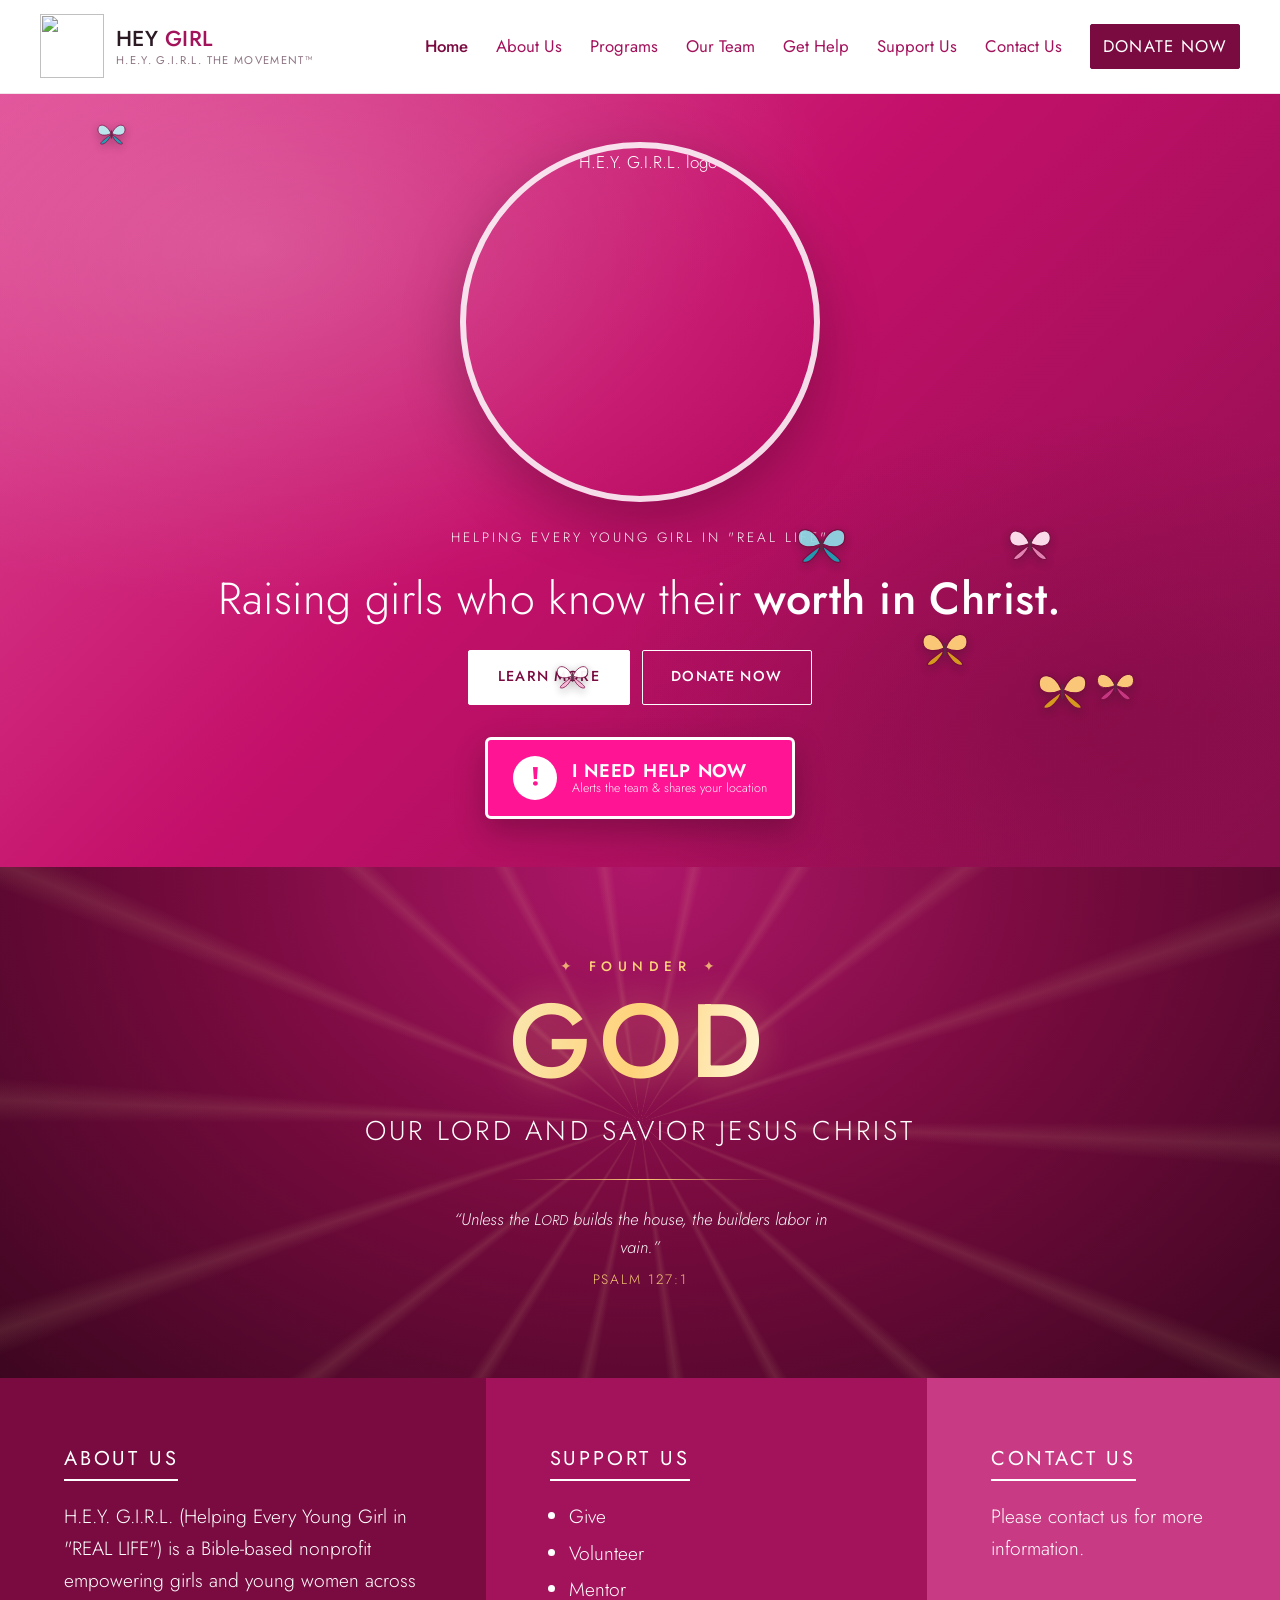
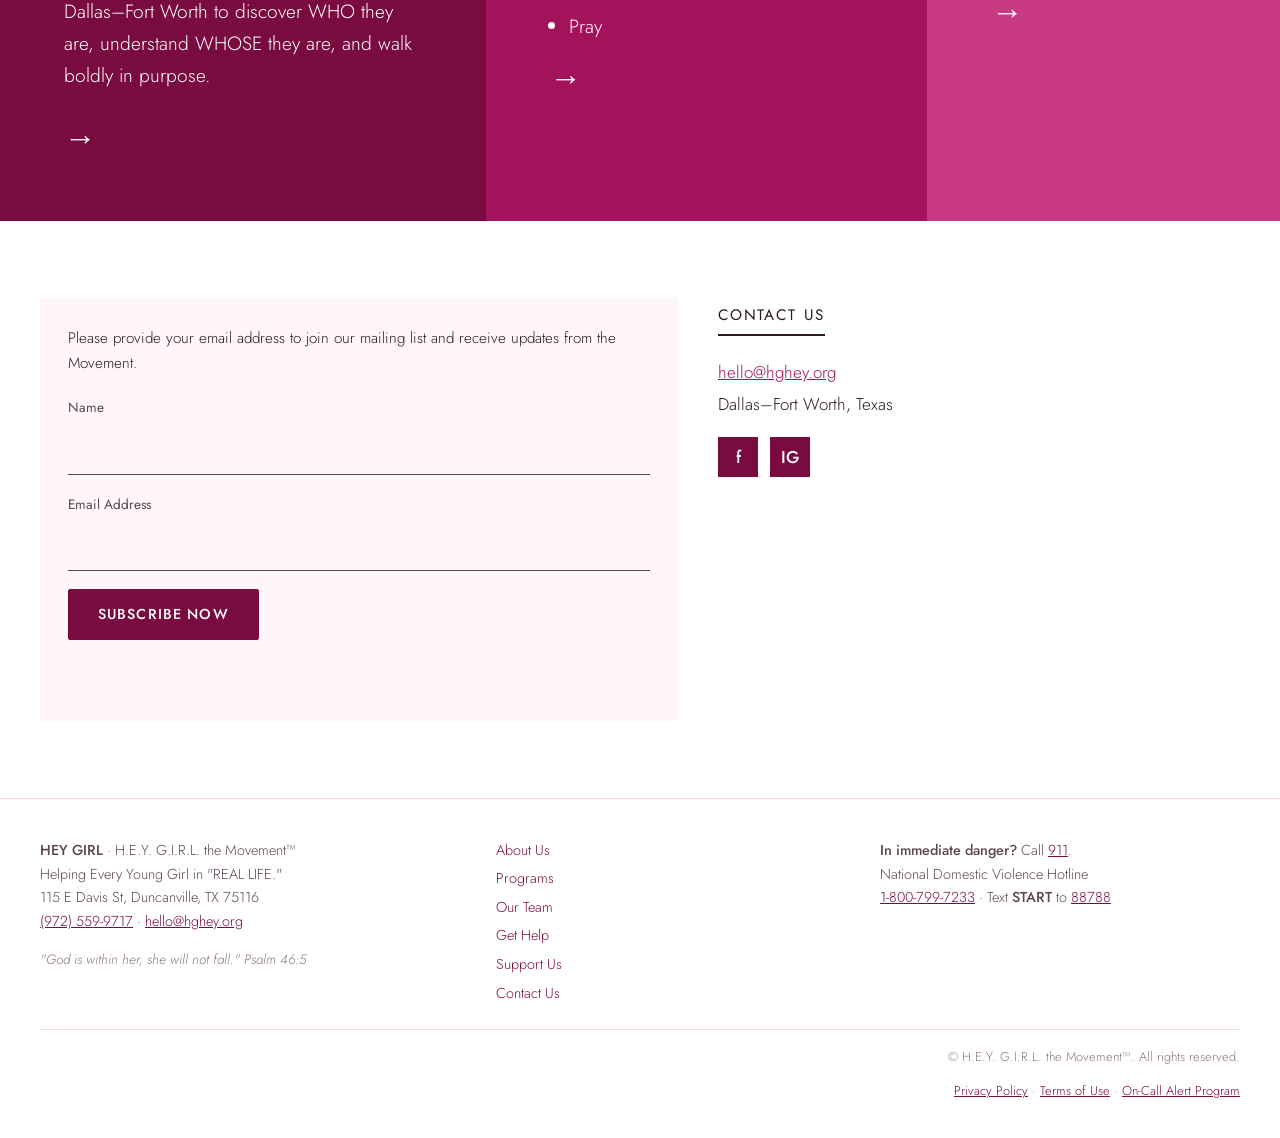
==== commit 1061d7bf: "Add Programs page: three groups, 2027 calendar, add-to-calendar file New /programs page with H.E.Y. " ====
--- a/index.html
+++ b/index.html
@@ -41,6 +41,7 @@
         <ul>
           <li><a href="/" aria-current="page">Home</a></li>
           <li><a href="/about">About Us</a></li>
+          <li><a href="/programs">Programs</a></li>
           <li><a href="/team">Our Team</a></li>
           <li><a href="/get-help">Get Help</a></li>
           <li><a href="/support">Support Us</a></li>
@@ -193,6 +194,7 @@
       <nav aria-label="Footer">
         <ul>
           <li><a href="/about">About Us</a></li>
+          <li><a href="/programs">Programs</a></li>
           <li><a href="/team">Our Team</a></li>
           <li><a href="/get-help">Get Help</a></li>
           <li><a href="/support">Support Us</a></li>
--- a/assets/css/styles.css
+++ b/assets/css/styles.css
@@ -306,3 +306,20 @@
 .prose { max-width: 72ch; }
 .sample-msg { font-family: ui-monospace, Menlo, monospace; white-space: pre-wrap; background: #fdf2f7; padding: 1rem; border: 1px solid var(--line); }
 .mt-0 { margin-top: 0; }
+
+/* ---------- Programs page ---------- */
+.grid--3 { grid-template-columns: 1fr; }
+@media (min-width: 760px) { .grid--3 { grid-template-columns: repeat(3, 1fr); } }
+.groups { margin-top: 1.5rem; }
+.group { text-align: center; }
+.group__name { font-size: 1.5rem; font-weight: 500; color: var(--pink-900); letter-spacing: 0.06em; margin: 0 0 0.2rem; }
+.group__ages { text-transform: uppercase; letter-spacing: 0.12em; font-size: 0.8rem; color: var(--pink-500); font-weight: 500; margin-bottom: 0.75rem; }
+.verse { margin: 2.5rem auto 0; max-width: 56ch; font-style: italic; font-size: 1.15rem; color: var(--ink-soft); }
+.verse cite { display: block; font-style: normal; font-size: 0.8rem; letter-spacing: 0.14em; text-transform: uppercase; color: var(--pink-500); margin-top: 0.4rem; }
+.cal__list { list-style: none; padding: 0; margin: 1.5rem 0 1rem; border-top: 1px solid var(--line); }
+.cal__item { display: grid; gap: 0.15rem; padding: 0.75rem 0; border-bottom: 1px solid var(--line); }
+.cal__date { font-weight: 500; color: var(--pink-900); }
+.cal__what { font-size: 0.92rem; color: var(--ink-soft); }
+.cal__item--special .cal__date::after { content: "Special occasion"; margin-left: 0.6rem; font-size: 0.7rem; letter-spacing: 0.1em; text-transform: uppercase; background: var(--pink-900); color: #fff; padding: 0.15rem 0.5rem; vertical-align: middle; }
+.cal__flyers { display: grid; gap: 1.5rem; align-content: start; }
+.cal__flyers img { border: 1px solid var(--line); box-shadow: 0 10px 30px rgba(122,11,64,0.12); }
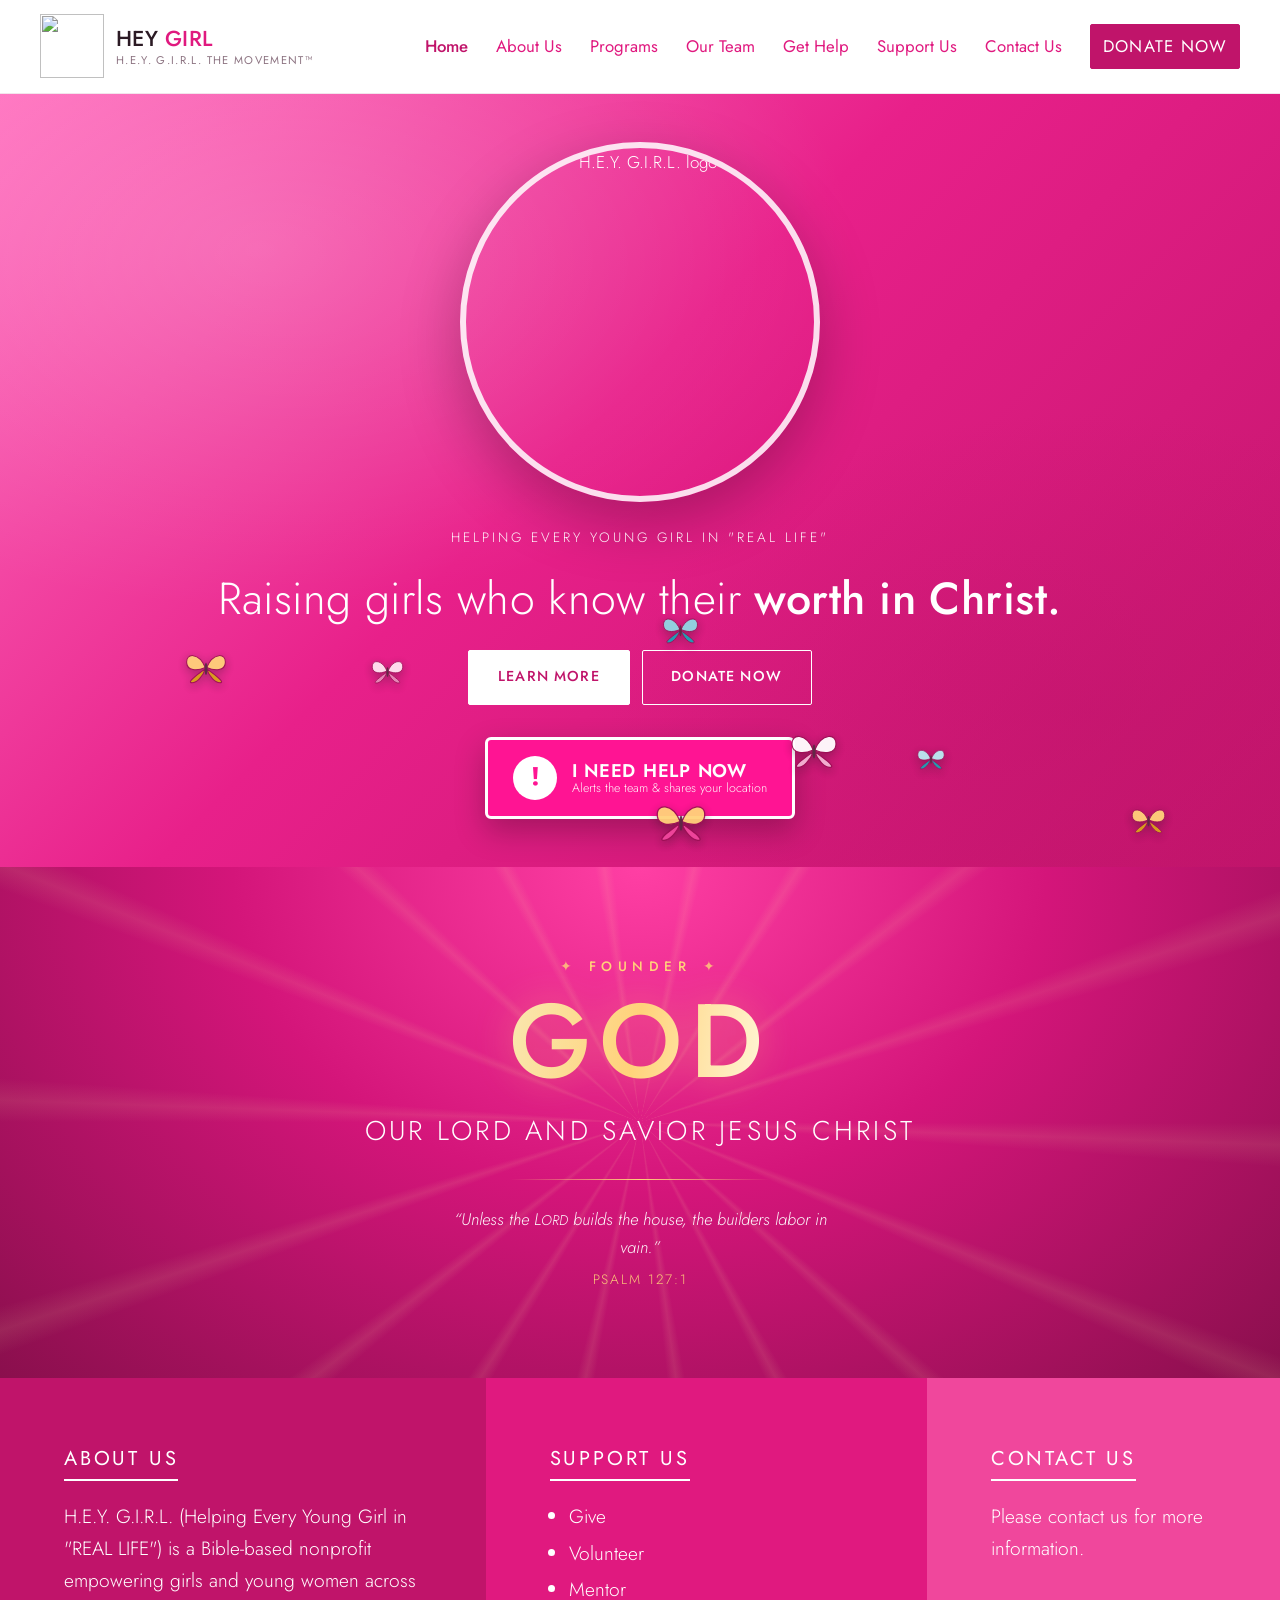
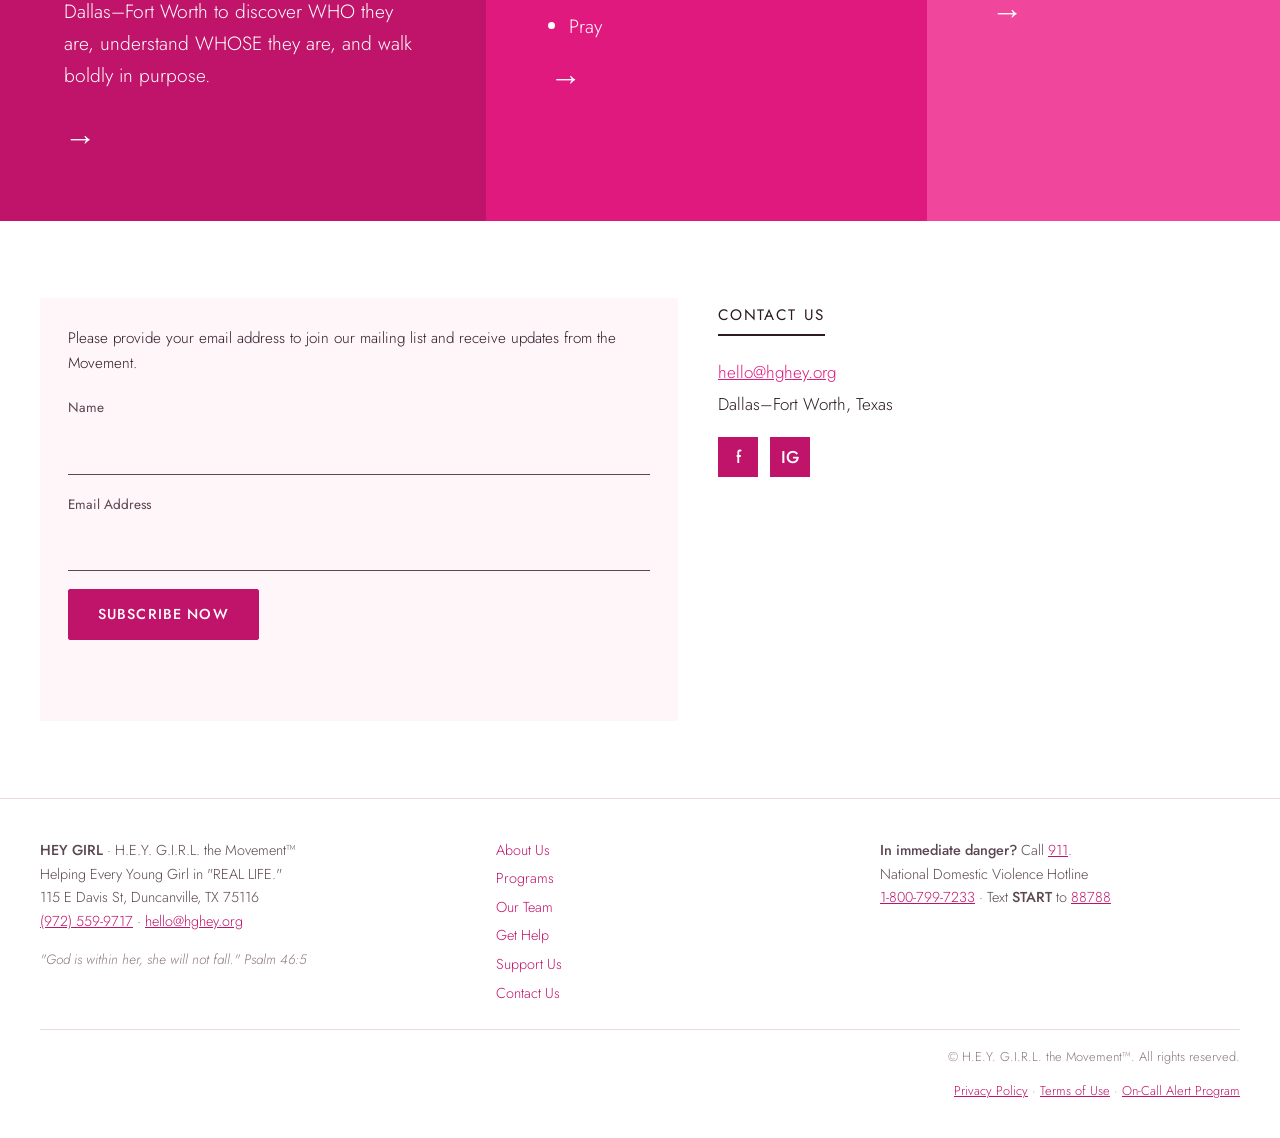
==== commit 27308202: "Brighten the palette: hot pink replaces burgundy Dr. Dorothy asked for less burgundy. Pink tokens mo" ====
--- a/index.html
+++ b/index.html
@@ -6,7 +6,7 @@
   <title>Hey Girl | H.E.Y. G.I.R.L. the Movement | Dallas–Fort Worth, TX</title>
   <meta name="description" content="Helping Every Young Girl in REAL LIFE. A Bible-based nonprofit empowering girls and young women across Dallas–Fort Worth through faith-based mentorship.">
   <link rel="canonical" href="https://hghey.org">
-  <meta name="theme-color" content="#a3135c">
+  <meta name="theme-color" content="#e0197f">
   <meta property="og:type" content="website">
   <meta property="og:title" content="Hey Girl | H.E.Y. G.I.R.L. the Movement | Dallas–Fort Worth, TX">
   <meta property="og:description" content="Helping Every Young Girl in REAL LIFE. A Bible-based nonprofit empowering girls and young women across Dallas–Fort Worth through faith-based mentorship.">
@@ -23,7 +23,7 @@
   <link rel="preconnect" href="https://fonts.googleapis.com">
   <link rel="preconnect" href="https://fonts.gstatic.com" crossorigin>
   <link href="https://fonts.googleapis.com/css2?family=Jost:wght@300;400;500;600&display=swap" rel="stylesheet">
-  <link rel="stylesheet" href="/assets/css/styles.css?v=1107a">
+  <link rel="stylesheet" href="/assets/css/styles.css?v=1107b">
 </head>
 <body>
   <a class="skip-link" href="#main">Skip to main content</a>
@@ -214,6 +214,6 @@
 
   <script src="/assets/js/panic.js?v=9b85350" defer></script>
   <script src="/assets/js/main.js?v=1107a" defer></script>
-  <script src="/assets/js/butterflies.js?v=1107a" defer></script>
+  <script src="/assets/js/butterflies.js?v=1107b" defer></script>
 </body>
 </html>
--- a/assets/css/styles.css
+++ b/assets/css/styles.css
@@ -4,10 +4,10 @@
    ========================================================= */
 
 :root {
-  --pink-900: #7a0b40;   /* deepest band / footer */
-  --pink-700: #a3135c;   /* mid band / buttons */
-  --pink-500: #c93a84;   /* light band / accents */
-  --pink-300: #e68ab8;
+  --pink-900: #c0146a;   /* deepest band / buttons (hot pink) */
+  --pink-700: #e0197f;   /* mid band / links */
+  --pink-500: #f0479c;   /* light band / accents (large text only) */
+  --pink-300: #ff8ccb;
   --pink-100: #fbe7f1;
   --pink-50:  #fff6fa;
   --teal-500: #1aa3b5;
@@ -44,7 +44,7 @@
 .center { text-align: center; }
 .center .section__intro { margin-inline: auto; }
 .mt { margin-top: 1.5rem; }
-.eyebrow { text-transform: uppercase; letter-spacing: 0.16em; font-size: 0.8rem; font-weight: 500; color: var(--pink-500); margin-bottom: 0.75rem; }
+.eyebrow { text-transform: uppercase; letter-spacing: 0.16em; font-size: 0.8rem; font-weight: 500; color: var(--pink-700); margin-bottom: 0.75rem; }
 .arrow { display: inline-block; font-size: 2rem; line-height: 1; text-decoration: none; color: inherit; margin-top: 0.75rem; transition: transform 0.2s; }
 .arrow:hover { transform: translateX(6px); color: inherit; }
 
@@ -105,8 +105,8 @@
   position: relative; min-height: clamp(420px, 62vh, 760px); display: grid; place-items: center; text-align: center; color: #fff; overflow: hidden;
   background:
     radial-gradient(1000px 600px at 20% 20%, rgba(255,255,255,0.18), transparent 60%),
-    radial-gradient(800px 500px at 85% 80%, rgba(122,11,64,0.55), transparent 60%),
-    linear-gradient(135deg, #e04a95 0%, #c4106a 45%, #8a0f4d 100%);
+    radial-gradient(800px 500px at 85% 80%, rgba(192,20,106,0.45), transparent 60%),
+    linear-gradient(135deg, #ff6fbe 0%, #e8208a 45%, #c0146a 100%);
 }
 /* To use a photo instead: add class "hero--photo" and set --hero-img on the element. */
 .hero--photo { background-image: linear-gradient(rgba(122,11,64,0.35), rgba(122,11,64,0.55)), var(--hero-img); background-size: cover; background-position: center; }
@@ -277,7 +277,7 @@
 @media (prefers-reduced-motion: reduce) { html { scroll-behavior: auto; } *, *::before, *::after { transition: none !important; } }
 
 /* ---------- Founder band (home) ---------- */
-.founder { position: relative; overflow: hidden; color: #fff; text-align: center; background: radial-gradient(ellipse at 50% 0%, #b0176a 0%, var(--pink-900) 45%, #3d0620 100%); padding: clamp(3rem, 7vw, 5.5rem) 0; }
+.founder { position: relative; overflow: hidden; color: #fff; text-align: center; background: radial-gradient(ellipse at 50% 0%, #ff3fa4 0%, #d4157a 45%, #8a0f4d 100%); padding: clamp(3rem, 7vw, 5.5rem) 0; }
 .founder::before { content: ""; position: absolute; inset: -40%; background: conic-gradient(from 0deg, transparent 0 10deg, rgba(255,230,160,0.10) 12deg, transparent 14deg 30deg, rgba(255,230,160,0.10) 32deg, transparent 34deg 50deg, rgba(255,230,160,0.10) 52deg, transparent 54deg 70deg, rgba(255,230,160,0.10) 72deg, transparent 74deg 90deg, rgba(255,230,160,0.10) 92deg, transparent 94deg 110deg, rgba(255,230,160,0.10) 112deg, transparent 114deg 130deg, rgba(255,230,160,0.10) 132deg, transparent 134deg 150deg, rgba(255,230,160,0.10) 152deg, transparent 154deg 170deg, rgba(255,230,160,0.10) 172deg, transparent 174deg 190deg, rgba(255,230,160,0.10) 192deg, transparent 194deg 210deg, rgba(255,230,160,0.10) 212deg, transparent 214deg 230deg, rgba(255,230,160,0.10) 232deg, transparent 234deg 250deg, rgba(255,230,160,0.10) 252deg, transparent 254deg 270deg, rgba(255,230,160,0.10) 272deg, transparent 274deg 290deg, rgba(255,230,160,0.10) 292deg, transparent 294deg 310deg, rgba(255,230,160,0.10) 312deg, transparent 314deg 330deg, rgba(255,230,160,0.10) 332deg, transparent 334deg 350deg, rgba(255,230,160,0.10) 352deg, transparent 354deg 360deg); animation: founder-rays 90s linear infinite; }
 @keyframes founder-rays { to { transform: rotate(360deg); } }
 .founder__inner { position: relative; display: grid; justify-items: center; gap: 0.5rem; }
@@ -313,9 +313,9 @@
 .groups { margin-top: 1.5rem; }
 .group { text-align: center; }
 .group__name { font-size: 1.5rem; font-weight: 500; color: var(--pink-900); letter-spacing: 0.06em; margin: 0 0 0.2rem; }
-.group__ages { text-transform: uppercase; letter-spacing: 0.12em; font-size: 0.8rem; color: var(--pink-500); font-weight: 500; margin-bottom: 0.75rem; }
+.group__ages { text-transform: uppercase; letter-spacing: 0.12em; font-size: 0.8rem; color: var(--pink-700); font-weight: 500; margin-bottom: 0.75rem; }
 .verse { margin: 2.5rem auto 0; max-width: 56ch; font-style: italic; font-size: 1.15rem; color: var(--ink-soft); }
-.verse cite { display: block; font-style: normal; font-size: 0.8rem; letter-spacing: 0.14em; text-transform: uppercase; color: var(--pink-500); margin-top: 0.4rem; }
+.verse cite { display: block; font-style: normal; font-size: 0.8rem; letter-spacing: 0.14em; text-transform: uppercase; color: var(--pink-700); margin-top: 0.4rem; }
 .cal__list { list-style: none; padding: 0; margin: 1.5rem 0 1rem; border-top: 1px solid var(--line); }
 .cal__item { display: grid; gap: 0.15rem; padding: 0.75rem 0; border-bottom: 1px solid var(--line); }
 .cal__date { font-weight: 500; color: var(--pink-900); }
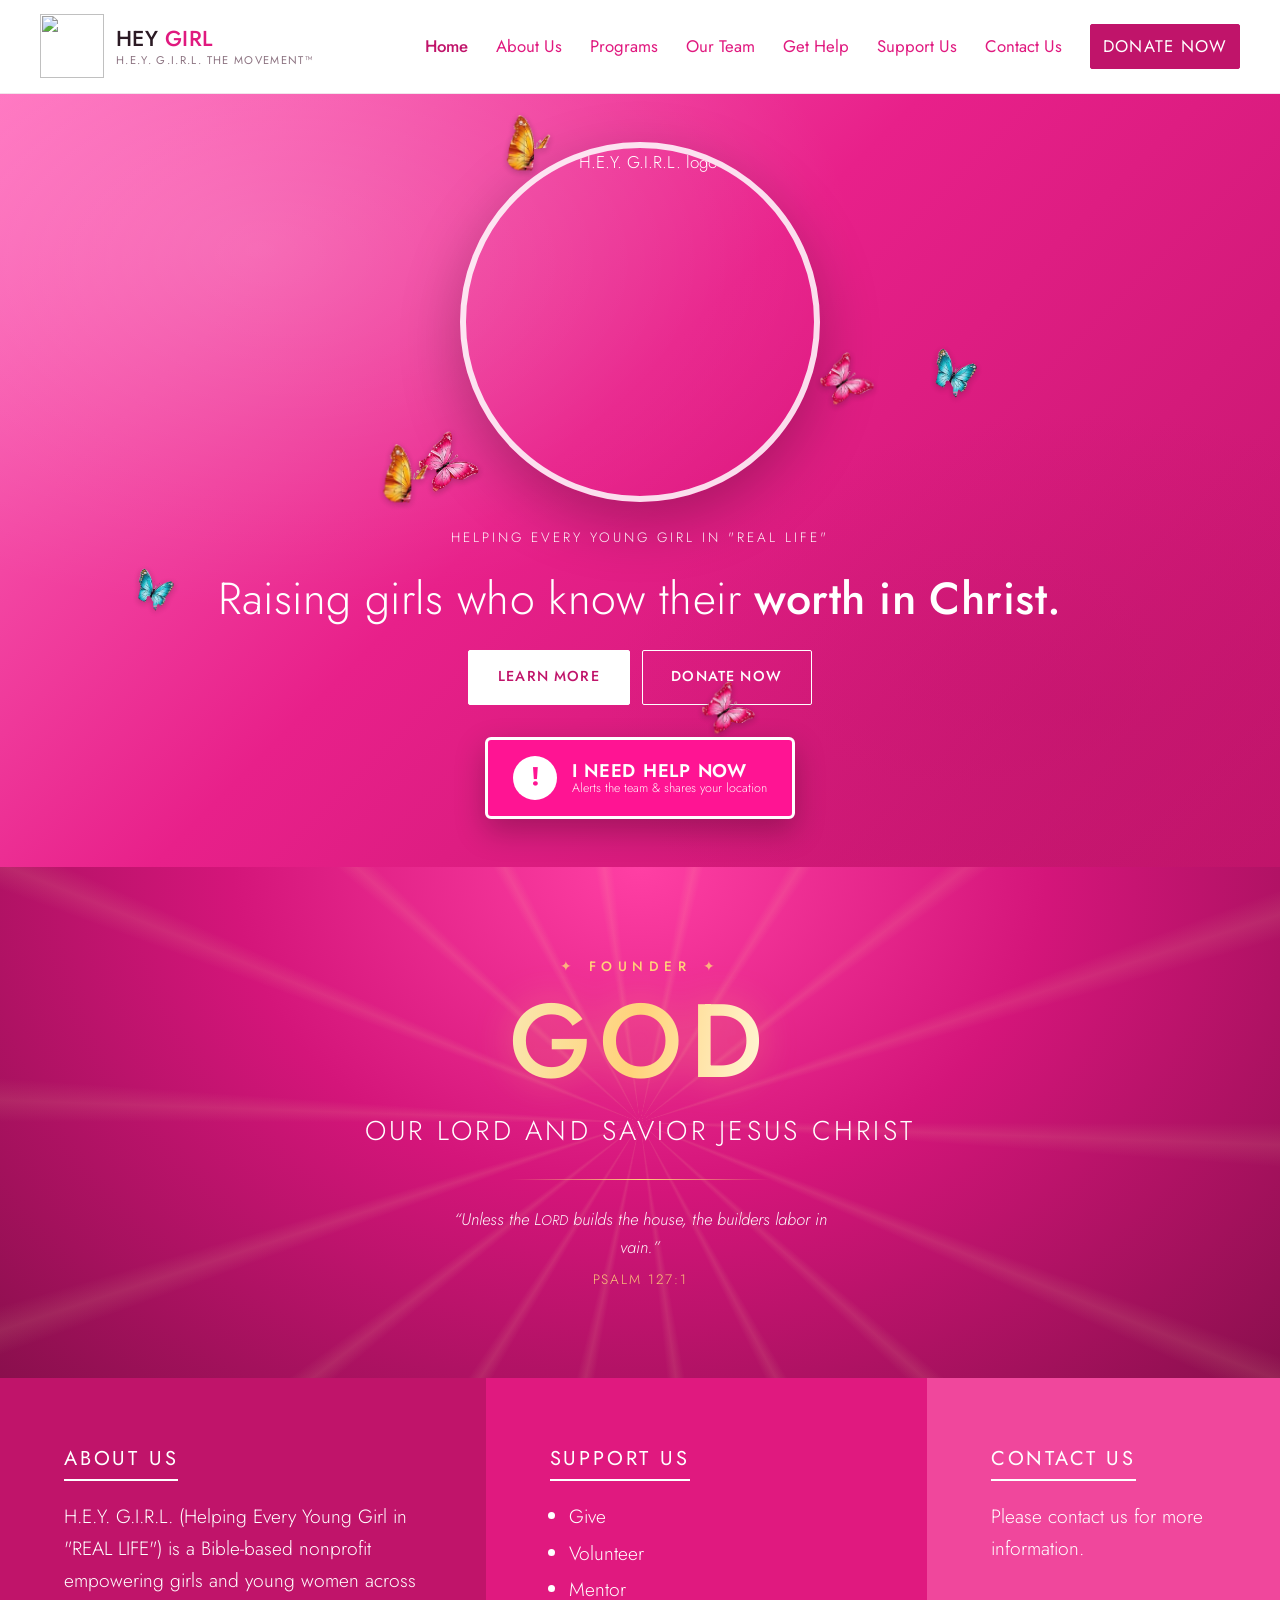
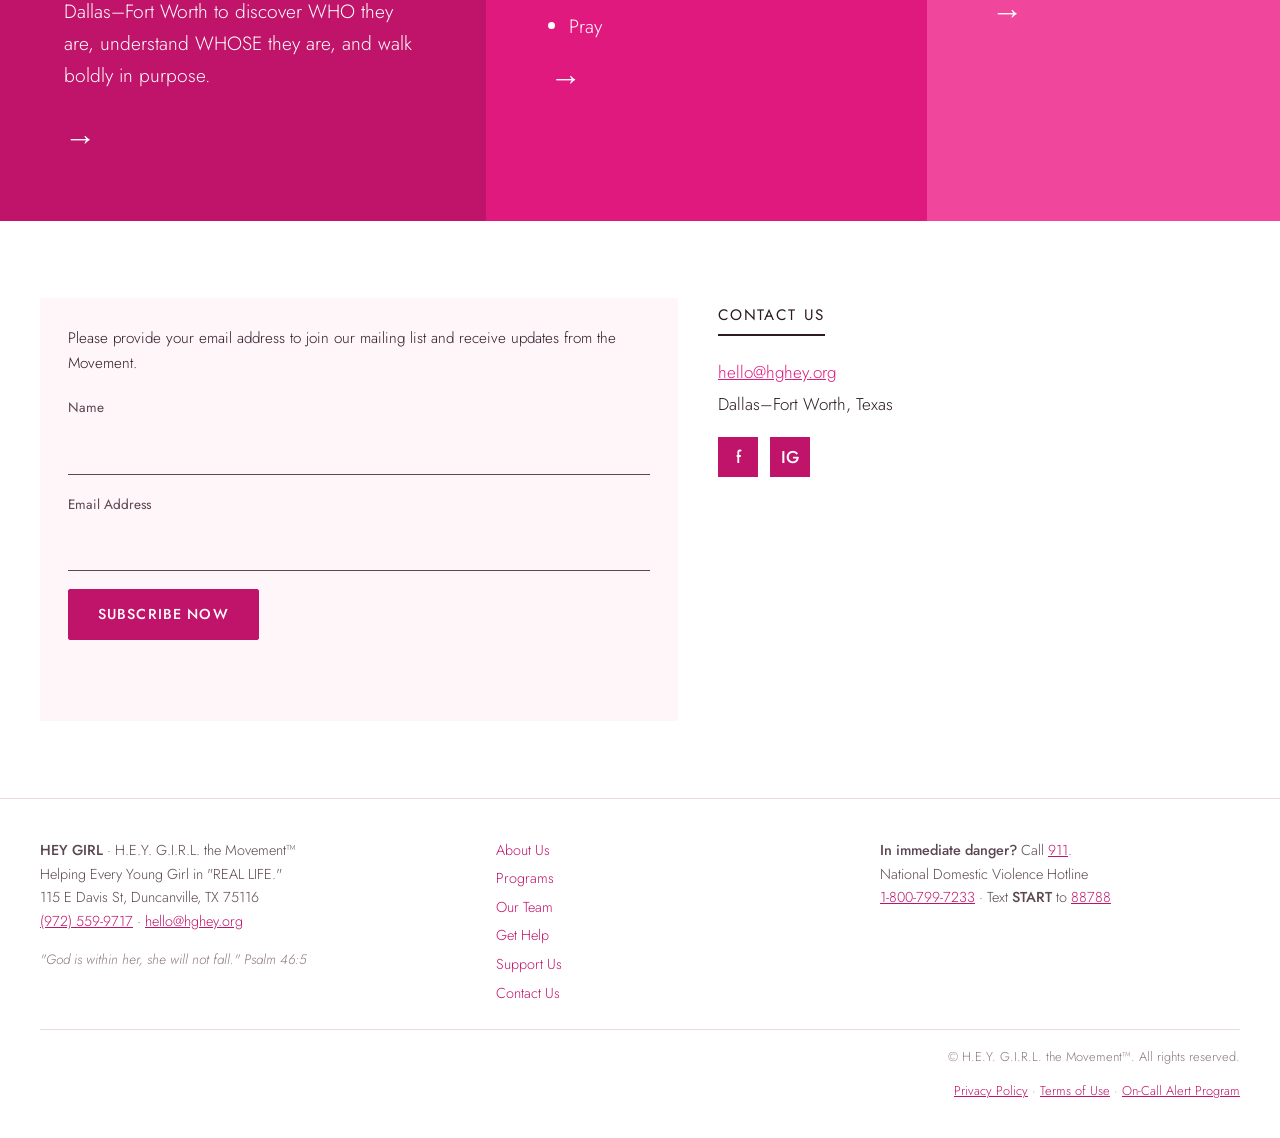
==== commit 231bb09a: "Fly the real logo butterflies: transparent cutouts with 3D wing flap Co-authored-by: trudellcolton1-" ====
--- a/index.html
+++ b/index.html
@@ -23,7 +23,7 @@
   <link rel="preconnect" href="https://fonts.googleapis.com">
   <link rel="preconnect" href="https://fonts.gstatic.com" crossorigin>
   <link href="https://fonts.googleapis.com/css2?family=Jost:wght@300;400;500;600&display=swap" rel="stylesheet">
-  <link rel="stylesheet" href="/assets/css/styles.css?v=1107b">
+  <link rel="stylesheet" href="/assets/css/styles.css?v=1109a">
 </head>
 <body>
   <a class="skip-link" href="#main">Skip to main content</a>
@@ -214,6 +214,6 @@
 
   <script src="/assets/js/panic.js?v=9b85350" defer></script>
   <script src="/assets/js/main.js?v=1107a" defer></script>
-  <script src="/assets/js/butterflies.js?v=1107b" defer></script>
+  <script src="/assets/js/butterflies.js?v=1109a" defer></script>
 </body>
 </html>
--- a/assets/css/styles.css
+++ b/assets/css/styles.css
@@ -119,6 +119,8 @@
 
 /* ---------- Panic button + modal ---------- */
 .panic-btn {
+  /* Keep the panic button painted above the decorative butterfly layer (z-index 850). */
+  position: relative; z-index: 860;
   display: inline-flex; align-items: center; gap: 0.9rem; margin-top: 0.5rem;
   padding: 1rem 1.6rem; border: 3px solid #fff; border-radius: 6px; cursor: pointer; font: inherit; text-align: left;
   background: #ff1493; color: #fff; box-shadow: 0 0 0 0 rgba(255,20,147,0.7), 0 12px 30px rgba(0,0,0,0.25);
@@ -291,16 +293,21 @@
 .founder__verse cite { display: block; font-style: normal; font-size: 0.85rem; letter-spacing: 0.14em; text-transform: uppercase; color: #ffd27a; margin-top: 0.4rem; }
 @media (prefers-reduced-motion: reduce) { .founder::before, .founder__name { animation: none; } }
 
-/* ---------- Butterflies ---------- */
+/* ---------- Butterflies (real cutouts from the logo artwork) ---------- */
 .butterflies { position: fixed; inset: 0; pointer-events: none; z-index: 850; overflow: hidden; }
-.butterfly { position: absolute; left: var(--x); top: var(--y); width: var(--size); opacity: 0.95; animation: butterfly-drift var(--drift) ease-in-out var(--delay) infinite alternate; filter: drop-shadow(0 3px 5px rgba(43,26,36,0.35)); }
-.butterfly svg { display: block; overflow: visible; }
-.butterfly .wing { transform-origin: 32px 26px; animation: butterfly-flap var(--flap) ease-in-out infinite alternate; }
-.butterfly .wing--l { animation-name: butterfly-flap-l; }
-@keyframes butterfly-flap { from { transform: rotateY(0deg); } to { transform: rotateY(65deg); } }
-@keyframes butterfly-flap-l { from { transform: rotateY(0deg); } to { transform: rotateY(-65deg); } }
-@keyframes butterfly-drift { 0% { transform: translate(0, 0) rotate(-8deg); } 25% { transform: translate(calc(var(--dx) * 0.4), calc(var(--dy) * -0.6)) rotate(6deg); } 50% { transform: translate(calc(var(--dx) * 0.7), calc(var(--dy) * 0.3)) rotate(-5deg); } 75% { transform: translate(calc(var(--dx) * 0.9), calc(var(--dy) * -0.2)) rotate(8deg); } 100% { transform: translate(var(--dx), var(--dy)) rotate(-6deg); } }
-@media print { .butterflies { display: none; } }
+.bfly {
+  position: absolute; left: var(--x); top: var(--y); width: var(--size); aspect-ratio: var(--ar, 1);
+  opacity: var(--o, 0.95); perspective: 420px;
+  animation: bfly-drift var(--drift) ease-in-out var(--delay) infinite alternate;
+}
+.bfly__w { position: absolute; top: 0; height: 100%; width: 50.5%; will-change: transform; filter: drop-shadow(0 2px 3px rgba(43,26,36,0.3)); }
+.bfly__w--l { left: 0; transform-origin: 100% 50%; animation: bfly-flap-l var(--flap) ease-in-out infinite alternate; }
+.bfly__w--r { right: 0; transform-origin: 0% 50%; animation: bfly-flap-r var(--flap) ease-in-out infinite alternate; }
+.bfly__w img { display: block; width: 100%; height: 100%; }
+@keyframes bfly-flap-l { from { transform: rotateY(-14deg); } to { transform: rotateY(62deg); } }
+@keyframes bfly-flap-r { from { transform: rotateY(14deg); } to { transform: rotateY(-62deg); } }
+@keyframes bfly-drift { 0% { transform: translate(0, 0) rotate(-7deg) scaleX(var(--sx, 1)); } 25% { transform: translate(calc(var(--dx) * 0.4), calc(var(--dy) * -0.6)) rotate(5deg) scaleX(var(--sx, 1)); } 50% { transform: translate(calc(var(--dx) * 0.7), calc(var(--dy) * 0.3)) rotate(-4deg) scaleX(var(--sx, 1)); } 75% { transform: translate(calc(var(--dx) * 0.9), calc(var(--dy) * -0.2)) rotate(7deg) scaleX(var(--sx, 1)); } 100% { transform: translate(var(--dx), var(--dy)) rotate(-5deg) scaleX(var(--sx, 1)); } }
+@media print, (prefers-reduced-motion: reduce) { .butterflies { display: none; } }
 
 /* ---------- Legal / long-form pages ---------- */
 .prose { max-width: 72ch; }
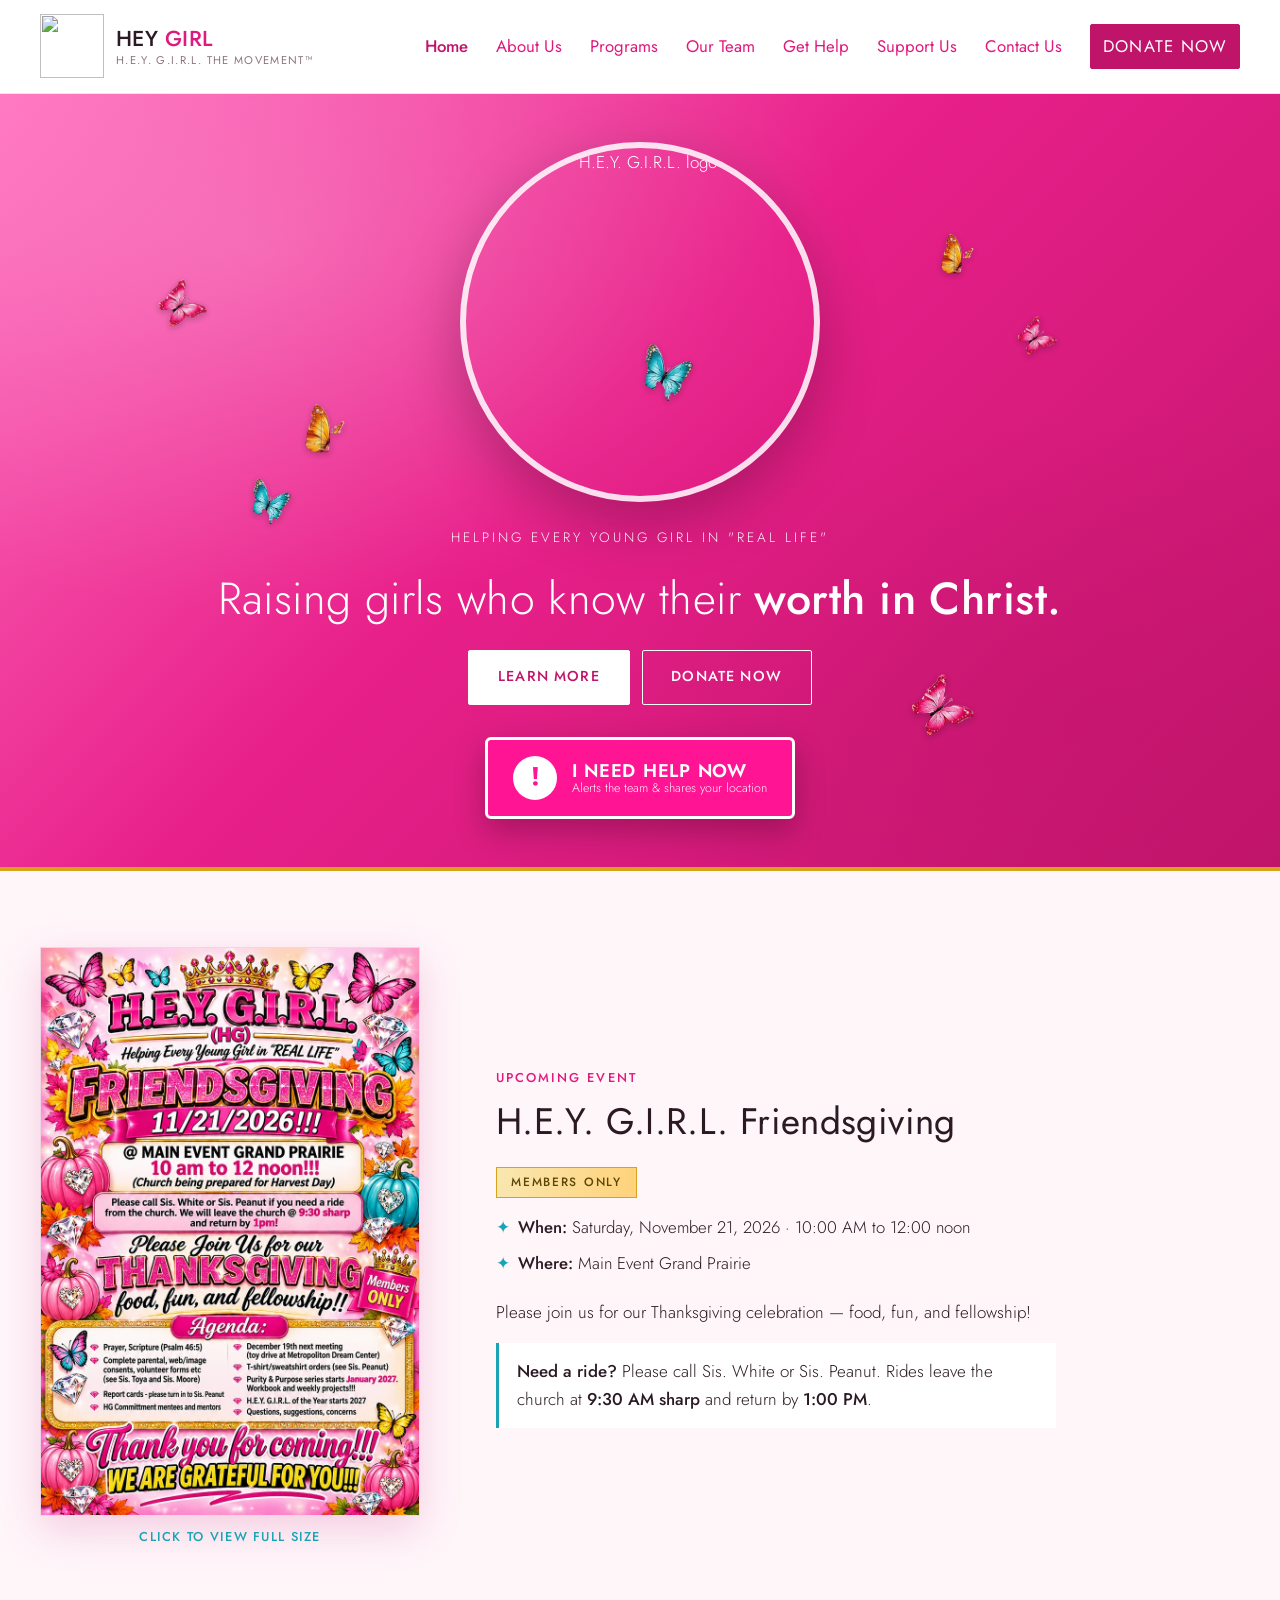
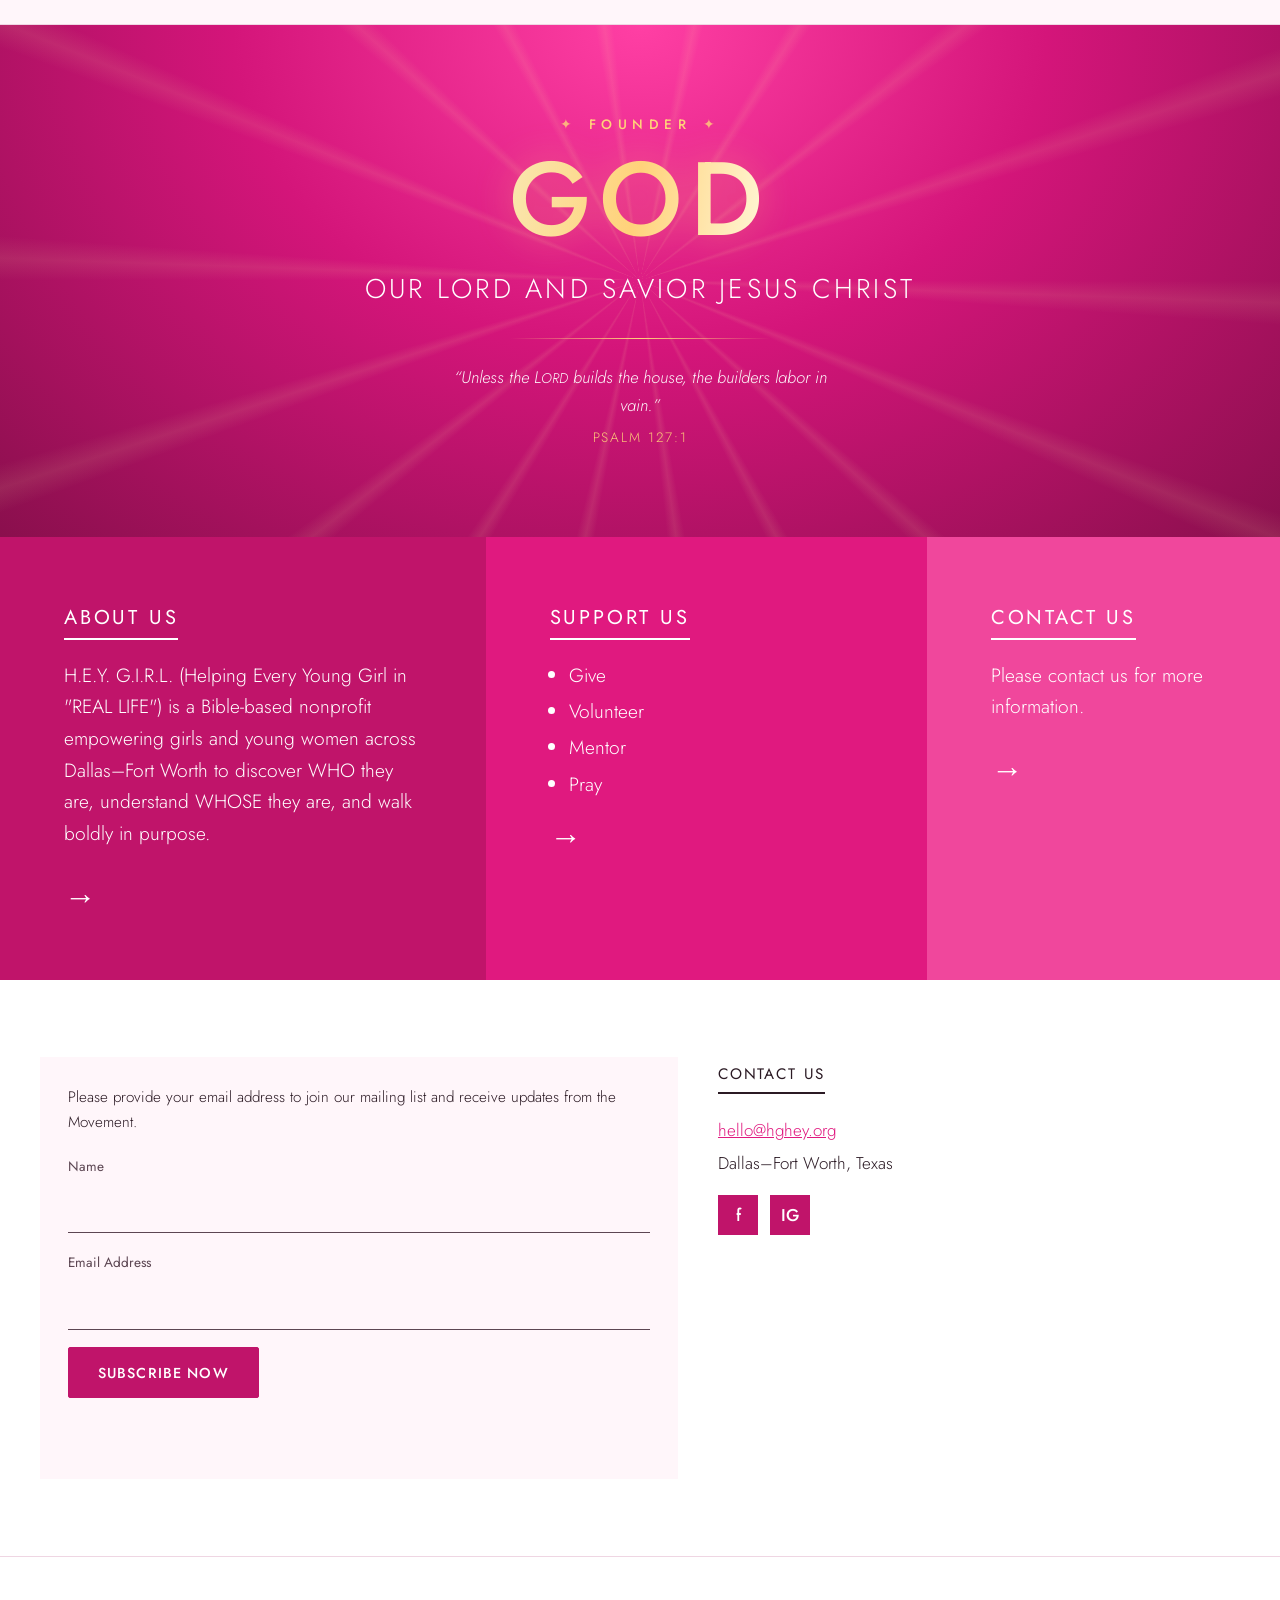
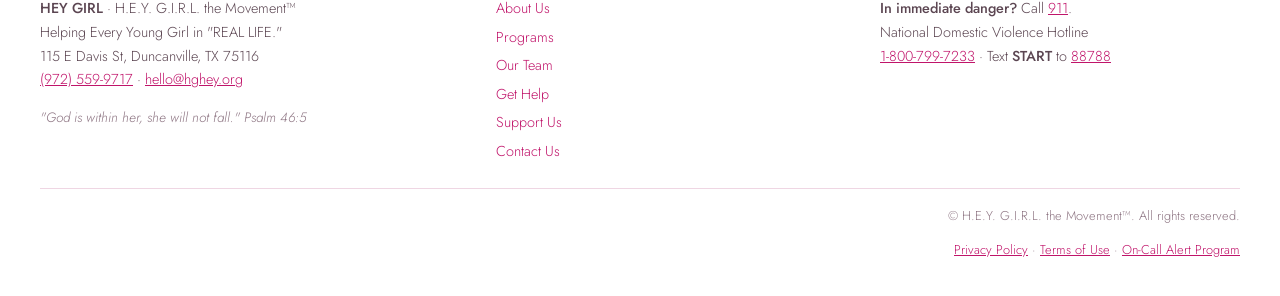
==== commit 57adce22: "Add Friendsgiving 2026 upcoming event section to home page Co-authored-by: trudellcolton1-arch <trud" ====
--- a/index.html
+++ b/index.html
@@ -23,7 +23,7 @@
   <link rel="preconnect" href="https://fonts.googleapis.com">
   <link rel="preconnect" href="https://fonts.gstatic.com" crossorigin>
   <link href="https://fonts.googleapis.com/css2?family=Jost:wght@300;400;500;600&display=swap" rel="stylesheet">
-  <link rel="stylesheet" href="/assets/css/styles.css?v=1109a">
+  <link rel="stylesheet" href="/assets/css/styles.css?v=1120a">
 </head>
 <body>
   <a class="skip-link" href="#main">Skip to main content</a>
@@ -71,6 +71,30 @@
       </div>
     </section>
 
+    <!-- UPCOMING EVENT -->
+    <section class="section event" aria-labelledby="event-title">
+      <div class="container event__inner">
+        <a class="event__flyer" href="/assets/img/events/friendsgiving-2026.jpg" target="_blank" rel="noopener">
+          <picture>
+            <source srcset="/assets/img/events/friendsgiving-2026.webp" type="image/webp">
+            <img src="/assets/img/events/friendsgiving-2026.jpg" alt="H.E.Y. G.I.R.L. Friendsgiving flyer: Saturday, November 21, 2026, 10 AM to 12 noon at Main Event Grand Prairie. Members only. Full details in the text on this page." width="800" height="1200" loading="lazy">
+          </picture>
+          <span class="event__zoom">Click to view full size</span>
+        </a>
+        <div class="event__details">
+          <p class="eyebrow">Upcoming Event</p>
+          <h2 id="event-title">H.E.Y. G.I.R.L. Friendsgiving</h2>
+          <p class="event__badge">Members Only</p>
+          <ul class="event__meta">
+            <li><strong>When:</strong> Saturday, November 21, 2026 &middot; 10:00 AM to 12:00 noon</li>
+            <li><strong>Where:</strong> Main Event Grand Prairie</li>
+          </ul>
+          <p>Please join us for our Thanksgiving celebration &mdash; food, fun, and fellowship!</p>
+          <p class="event__rides"><strong>Need a ride?</strong> Please call Sis. White or Sis. Peanut. Rides leave the church at <strong>9:30 AM sharp</strong> and return by <strong>1:00 PM</strong>.</p>
+        </div>
+      </div>
+    </section>
+
     <!-- FOUNDER -->
     <section class="founder" aria-labelledby="founder-title">
       <div class="container founder__inner">
--- a/assets/css/styles.css
+++ b/assets/css/styles.css
@@ -309,6 +309,22 @@
 @keyframes bfly-drift { 0% { transform: translate(0, 0) rotate(-7deg) scaleX(var(--sx, 1)); } 25% { transform: translate(calc(var(--dx) * 0.4), calc(var(--dy) * -0.6)) rotate(5deg) scaleX(var(--sx, 1)); } 50% { transform: translate(calc(var(--dx) * 0.7), calc(var(--dy) * 0.3)) rotate(-4deg) scaleX(var(--sx, 1)); } 75% { transform: translate(calc(var(--dx) * 0.9), calc(var(--dy) * -0.2)) rotate(7deg) scaleX(var(--sx, 1)); } 100% { transform: translate(var(--dx), var(--dy)) rotate(-5deg) scaleX(var(--sx, 1)); } }
 @media print, (prefers-reduced-motion: reduce) { .butterflies { display: none; } }
 
+/* ---------- Upcoming event (home) ---------- */
+.event { background: var(--pink-50); border-top: 4px solid var(--gold-500); border-bottom: 1px solid var(--line); }
+.event__inner { display: grid; gap: 2.25rem; align-items: center; justify-items: center; }
+@media (min-width: 900px) { .event__inner { grid-template-columns: minmax(280px, 400px) 1fr; gap: 3.5rem; justify-items: start; } }
+.event__flyer { display: block; width: min(380px, 100%); text-decoration: none; }
+.event__flyer img { border: 1px solid var(--line); box-shadow: 0 14px 40px rgba(192,20,106,0.18); transition: transform 0.2s; }
+.event__flyer:hover img, .event__flyer:focus-visible img { transform: scale(1.015); }
+.event__zoom { display: block; text-align: center; margin-top: 0.6rem; font-size: 0.8rem; letter-spacing: 0.1em; text-transform: uppercase; color: var(--teal-500); font-weight: 500; }
+.event__details { max-width: 56ch; }
+.event__badge { display: inline-block; margin: 0 0 1rem; padding: 0.3rem 0.9rem; font-size: 0.75rem; font-weight: 500; letter-spacing: 0.14em; text-transform: uppercase; color: #5c4506; background: linear-gradient(100deg, #f9e7b0, #ffd27a); border: 1px solid var(--gold-500); }
+.event__meta { list-style: none; margin: 0 0 1.25rem; padding: 0; display: grid; gap: 0.5rem; }
+.event__meta li { padding-left: 1.4rem; position: relative; font-size: 1.05rem; }
+.event__meta li::before { content: "\2726"; position: absolute; left: 0; color: var(--teal-500); }
+.event__rides { border-left: 3px solid var(--teal-500); background: #fff; padding: 0.9rem 1.1rem; margin-bottom: 0; }
+@media (max-width: 899px) { .event__details { text-align: center; } .event__meta li { text-align: left; } .event__rides { text-align: left; } }
+
 /* ---------- Legal / long-form pages ---------- */
 .prose { max-width: 72ch; }
 .sample-msg { font-family: ui-monospace, Menlo, monospace; white-space: pre-wrap; background: #fdf2f7; padding: 1rem; border: 1px solid var(--line); }
